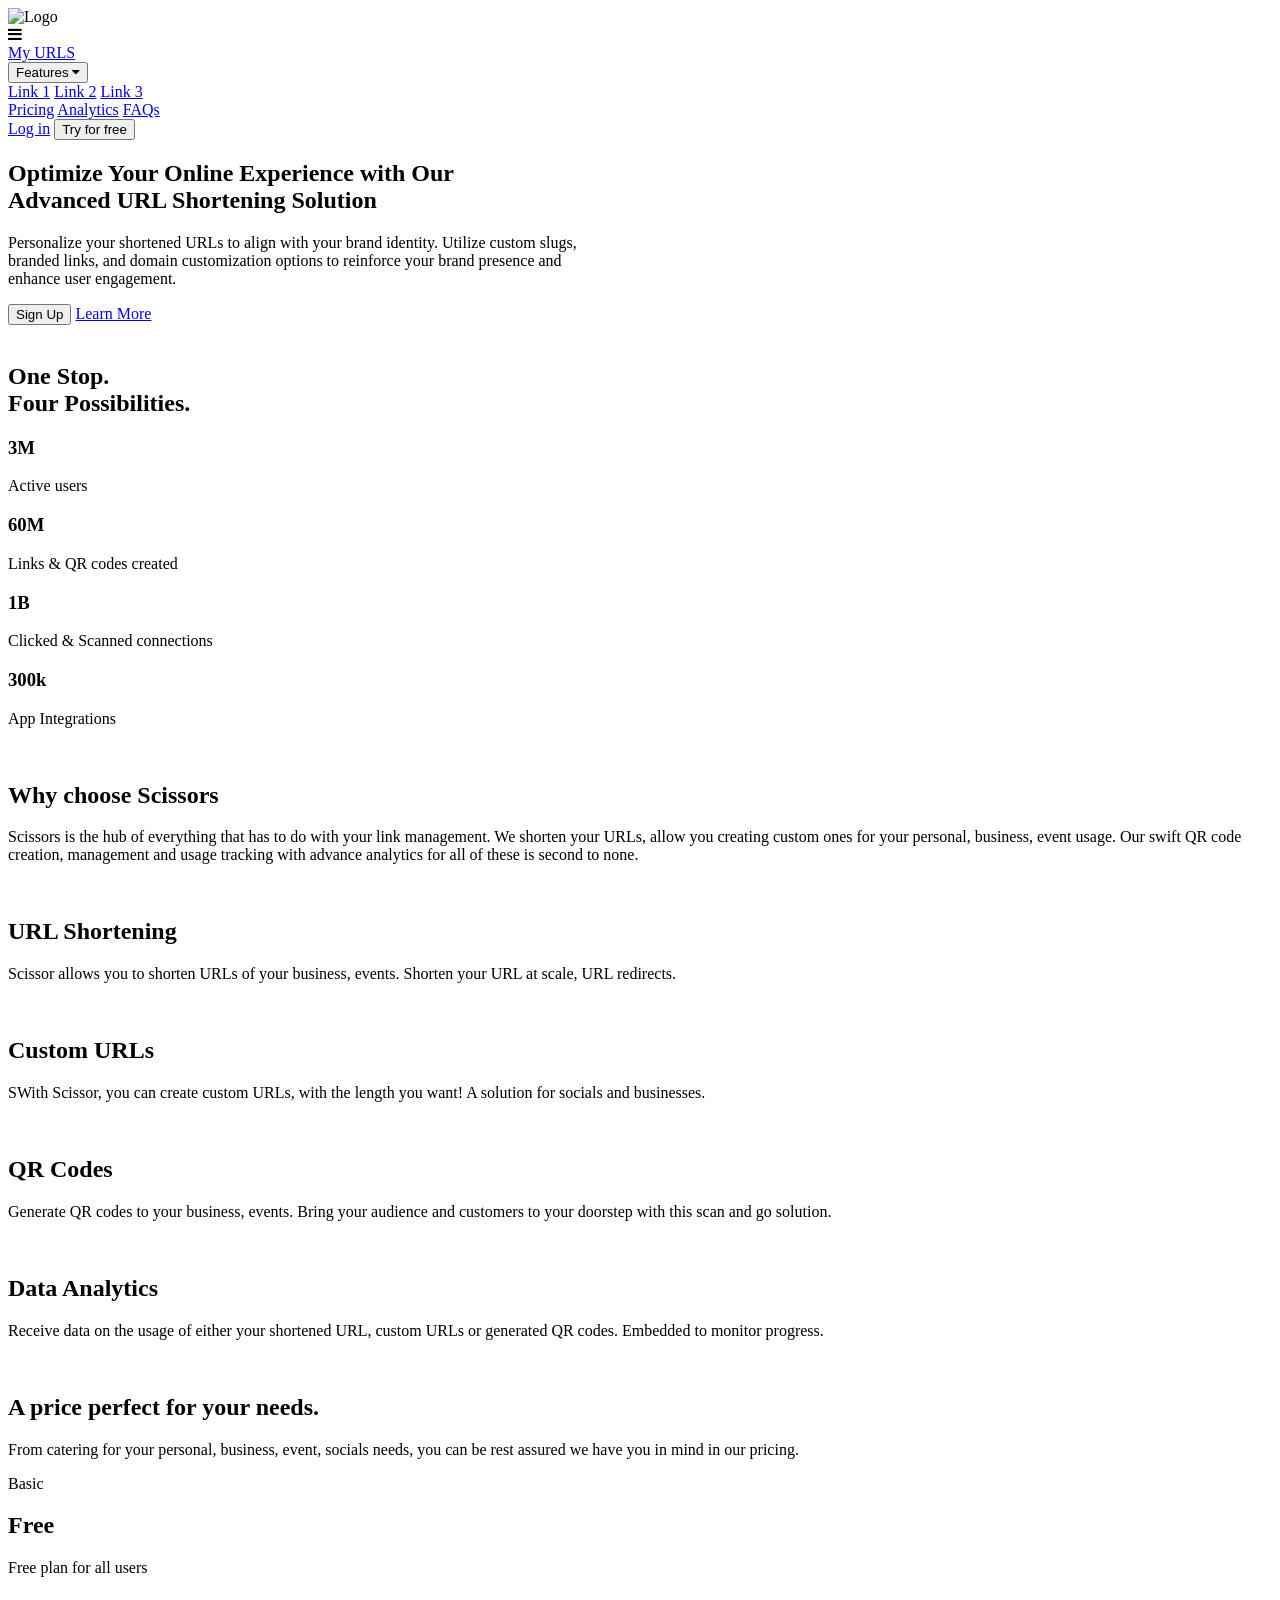
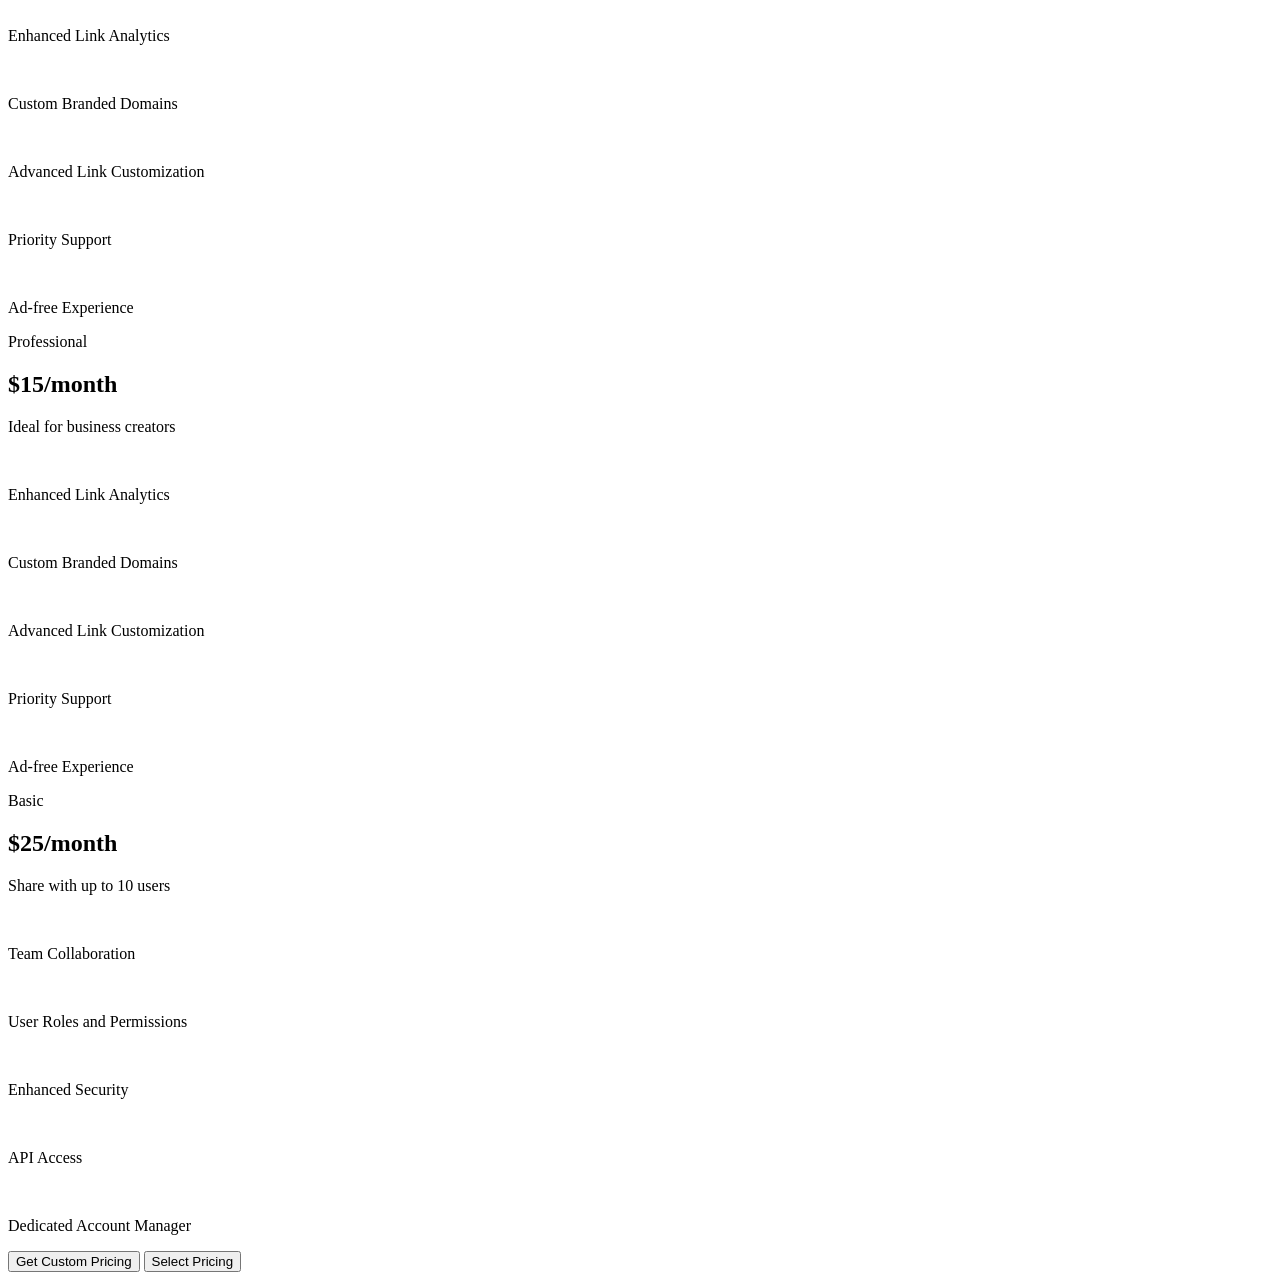
==== firstSemesterAssignment.html @ 9d5bdfa1 "First Semester Assignment" ====
<!DOCTYPE html>
<html lang="en">
  <head>
    <meta charset="UTF-8" />
    <meta name="viewport" content="width=device-width, initial-scale=1.0" />
    <title>SCISSOR</title>
    <link rel="stylesheet" href="assets/Styles/firstSemesterAssignment.css" />
    <link
      href="//db.onlinewebfonts.com/c/040a78b437acd0433612f92e61d04a1b?family=Gilroy-Medium"
      rel="stylesheet"
      type="text/css"
    />
    <link
      rel="stylesheet"
      href="https://cdnjs.cloudflare.com/ajax/libs/font-awesome/4.7.0/css/font-awesome.min.css"
    />
  </head>
  <body>
    <header>
      <div class="navbar">
        <div id="logo">
          <img src="assets/images/logo.png" alt="Logo" />
        </div>
        <div class="Navbar__Link-toggle">
          <i class="fa fa-bars"></i>
        </div>
        <div class="mainLinks">
          <a id="active" href="#myUrls">My URLS</a>
          <div class="dropdown">
            <button class="dropbtn">
              Features
              <i class="fa fa-caret-down"></i>
            </button>
            <div class="dropdown-content">
              <a href="#">Link 1</a>
              <a href="#">Link 2</a>
              <a href="#">Link 3</a>
            </div>
          </div>
          <a href="#pricing">Pricing</a>
          <a href="#analytics">Analytics</a>
          <a href="#faqs">FAQs</a>
        </div>
        <div class="sideLinks">
          <a id="active" href="#login">Log in</a>
          <button id="navButton" type="button">Try for free</button>
        </div>
      </div>
      <script>
        function classToggle() {
          const navs = document.querySelectorAll(
            ".mainLinks, .dropdown, .sideLinks"
          );
          navs.forEach((nav) => nav.classList.toggle("navbar__ToggleShow"));
        }
        document
          .querySelector(".Navbar__Link-toggle")
          .addEventListener("click", classToggle);
      </script>
    </header>
    <section>
      <div class="firstBox">
        <h2>
          Optimize Your Online Experience with Our <br />
          Advanced
          <span
            >URL <img src="assets/images/Vector 3.png" alt="" />Shortening</span
          >
          Solution
        </h2> 
        <p>
          Personalize your shortened URLs to align with your brand identity.
          Utilize custom slugs, <br />branded links, and domain customization
          options to reinforce your brand presence and <br />enhance user
          engagement.
        </p>
        <div class="firstLinks">
          <button type="button">Sign Up</button>
          <a href="#LearnMore">Learn More</a>
        </div>
      </div>
    </section>
    <section class="img1">
      <img id="imgSpec1" src="assets/images/Group 2.png" alt="" />
      <img id="imgSpec2" src="assets/images/Group 3.png" alt="" />
    </section>
    <section>
      <div class="cont1">
        <div class="title">
          <h2>One Stop.<br />Four <span>Possibilities</span>.</h2>
        </div>
        <div class="facts">
          <div class="fact1">
            <h3>3M</h3>
            <p>Active users</p>
          </div>
          <div class="fact2">
            <h3>60M</h3>
            <p>Links & QR codes created</p>
          </div>
          <div class="fact3">
            <h3>1B</h3>
            <p>Clicked & Scanned connections</p>
          </div>
          <div class="fact4">
            <h3>300k</h3>
            <p>App Integrations</p>
          </div>
        </div>
      </div>
    </section>
    <section>
      <div class="cont2">
        <div class="whyScissors">
          <div class="titleWhy">
            <img src="assets/images/Line 70.png" alt="" />
            <h2>Why choose <span>Scissors</span></h2>
          </div>
          <p>
            Scissors is the hub of everything that has to do with your link
            management. We shorten your URLs, allow you creating custom ones for
            your personal, business, event usage. Our swift QR code creation,
            management and usage tracking with advance analytics for all of
            these is second to none.
          </p>
        </div>
        <div class="whyScissorsList">
          <div class="list">
            <div class="box">
              <div class="iconframe">
                <img id="iconBg" src="assets/images/Ellipse 2.svg" alt="" />
                <img id="icon" src="assets/images/link-2.svg" alt="" />
              </div>
              <div class="why">
                <h2>URL Shortening</h2>
                <p>
                  Scissor allows you to shorten URLs of your business, events.
                  Shorten your URL at scale, URL redirects.
                </p>
              </div>
            </div>
            <div class="box">
              <div class="iconframe">
                <img id="iconBg" src="assets/images/Ellipse 2.svg" alt="" />
                <img id="icon" src="assets/images/edit.svg" alt="" />
              </div>
              <div class="why">
                <h2>Custom URLs</h2>
                <p>
                  SWith Scissor, you can create custom URLs, with the length you
                  want! A solution for socials and businesses.
                </p>
              </div>
            </div>
          </div>
          <div class="list">
            <div class="box">
              <div class="iconframe">
                <img id="iconBg" src="assets/images/Ellipse 2.svg" alt="" />
                <img id="icon" src="assets/images/grid.svg" alt="" />
              </div>
              <div class="why">
                <h2>QR Codes</h2>
                <p>
                  Generate QR codes to your business, events. Bring your
                  audience and customers to your doorstep with this scan and go
                  solution.
                </p>
              </div>
            </div>
            <div class="box">
              <div class="iconframe">
                <img id="iconBg" src="assets/images/Ellipse 2.svg" alt="" />
                <img id="icon" src="assets/images/activity.svg" alt="" />
              </div>
              <div class="why">
                <h2>Data Analytics</h2>
                <p>
                  Receive data on the usage of either your shortened URL, custom
                  URLs or generated QR codes. Embedded to monitor progress.
                </p>
              </div>
            </div>
          </div>
        </div>
      </div>
    </section>
    <section>
      <div class="desktop">
        <div class="topTitle">
          <img src="assets/images/Line 70.png" alt="" />
          <div class="mainTitle">
            <h2>A <span>price perfect</span> for your needs.</h2>
            <p>
              From catering for your personal, business, event, socials needs,
              you can be rest assured we have you in mind in our pricing.
            </p>
          </div>
        </div>
        <div class="middleTile">
          <div id="firstCard" class="firstSide">
            <p>Basic</p>
            <div class="firstCont">
              <div class="whiteCont">
                <h2>Free</h2>
                <p>Free plan for all users</p>
              </div>
              <div class="bottomCont">
                <div class="freeParagraphs">
                  <img src="assets/images/check-circle copy.svg" alt="" />
                  <p>Enhanced Link Analytics</p>
                </div>
                <div class="freeParagraphs">
                  <img src="assets/images/check-circle copy.svg" alt="" />
                  <p>Custom Branded Domains</p>
                </div>
                <div class="freeParagraphs">
                  <img src="assets/images/check-circle copy.svg" alt="" />
                  <p>Advanced Link Customization</p>
                </div>
                <div class="freeParagraphs">
                  <img src="assets/images/check-circle copy.svg" alt="" />
                  <p>Priority Support</p>
                </div>
                <div class="freeParagraphs">
                  <img src="assets/images/check-circle copy.svg" alt="" />
                  <p>Ad-free Experience</p>
                </div>
              </div>
            </div>
          </div>
          <div class="midTile">
            <p>Professional</p>
            <div class="midCont">
              <div class="topCont">
                <h2>$15/month</h2>
                <p>Ideal for business creators</p>
              </div>
              <div class="bottomCont">
                <div class="paragraphs">
                  <img src="assets/images/check-circle.svg" alt="" />
                  <p>Enhanced Link Analytics</p>
                </div>
                <div class="paragraphs">
                  <img src="assets/images/check-circle.svg" alt="" />
                  <p>Custom Branded Domains</p>
                </div>
                <div class="paragraphs">
                  <img src="assets/images/check-circle.svg" alt="" />
                  <p>Advanced Link Customization</p>
                </div>
                <div class="paragraphs">
                  <img src="assets/images/check-circle.svg" alt="" />
                  <p>Priority Support</p>
                </div>
                <div class="paragraphs">
                  <img src="assets/images/check-circle.svg" alt="" />
                  <p>Ad-free Experience</p>
                </div>
              </div>
            </div>
          </div>
          <div id="secondCard" class="firstSide">
            <p>Basic</p>
            <div class="firstCont">
              <div class="whiteCont">
                <h2>$25/month</h2>
                <p>Share with up to 10 users</p>
              </div>
              <div class="bottomCont">
                <div class="freeParagraphs">
                  <img src="assets/images/check-circle copy.svg" alt="">
                  <p>Team Collaboration</p>
                </div>
                <div class="freeParagraphs">
                  <img src="assets/images/check-circle copy.svg" alt="">
                  <p>User Roles and Permissions</p>
                </div>
                <div class="freeParagraphs">
                  <img src="assets/images/check-circle copy.svg" alt="">
                  <p>Enhanced Security</p>
                </div>
                <div class="freeParagraphs">
                  <img src="assets/images/check-circle copy.svg" alt="">
                  <p>API Access</p>
                </div>
                <div class="freeParagraphs">
                  <img src="assets/images/check-circle copy.svg" alt="">
                  <p>Dedicated Account Manager</p>
                </div>
              </div>
            </div>
          </div>
        </div>
        <div class="downButtons">
          <button id="whiteButton" type="button">Get Custom Pricing</button>
          <button id="blueButton" type="button">Select Pricing</button>
        </div>
      </div>
    </section>
  </body>
</html>
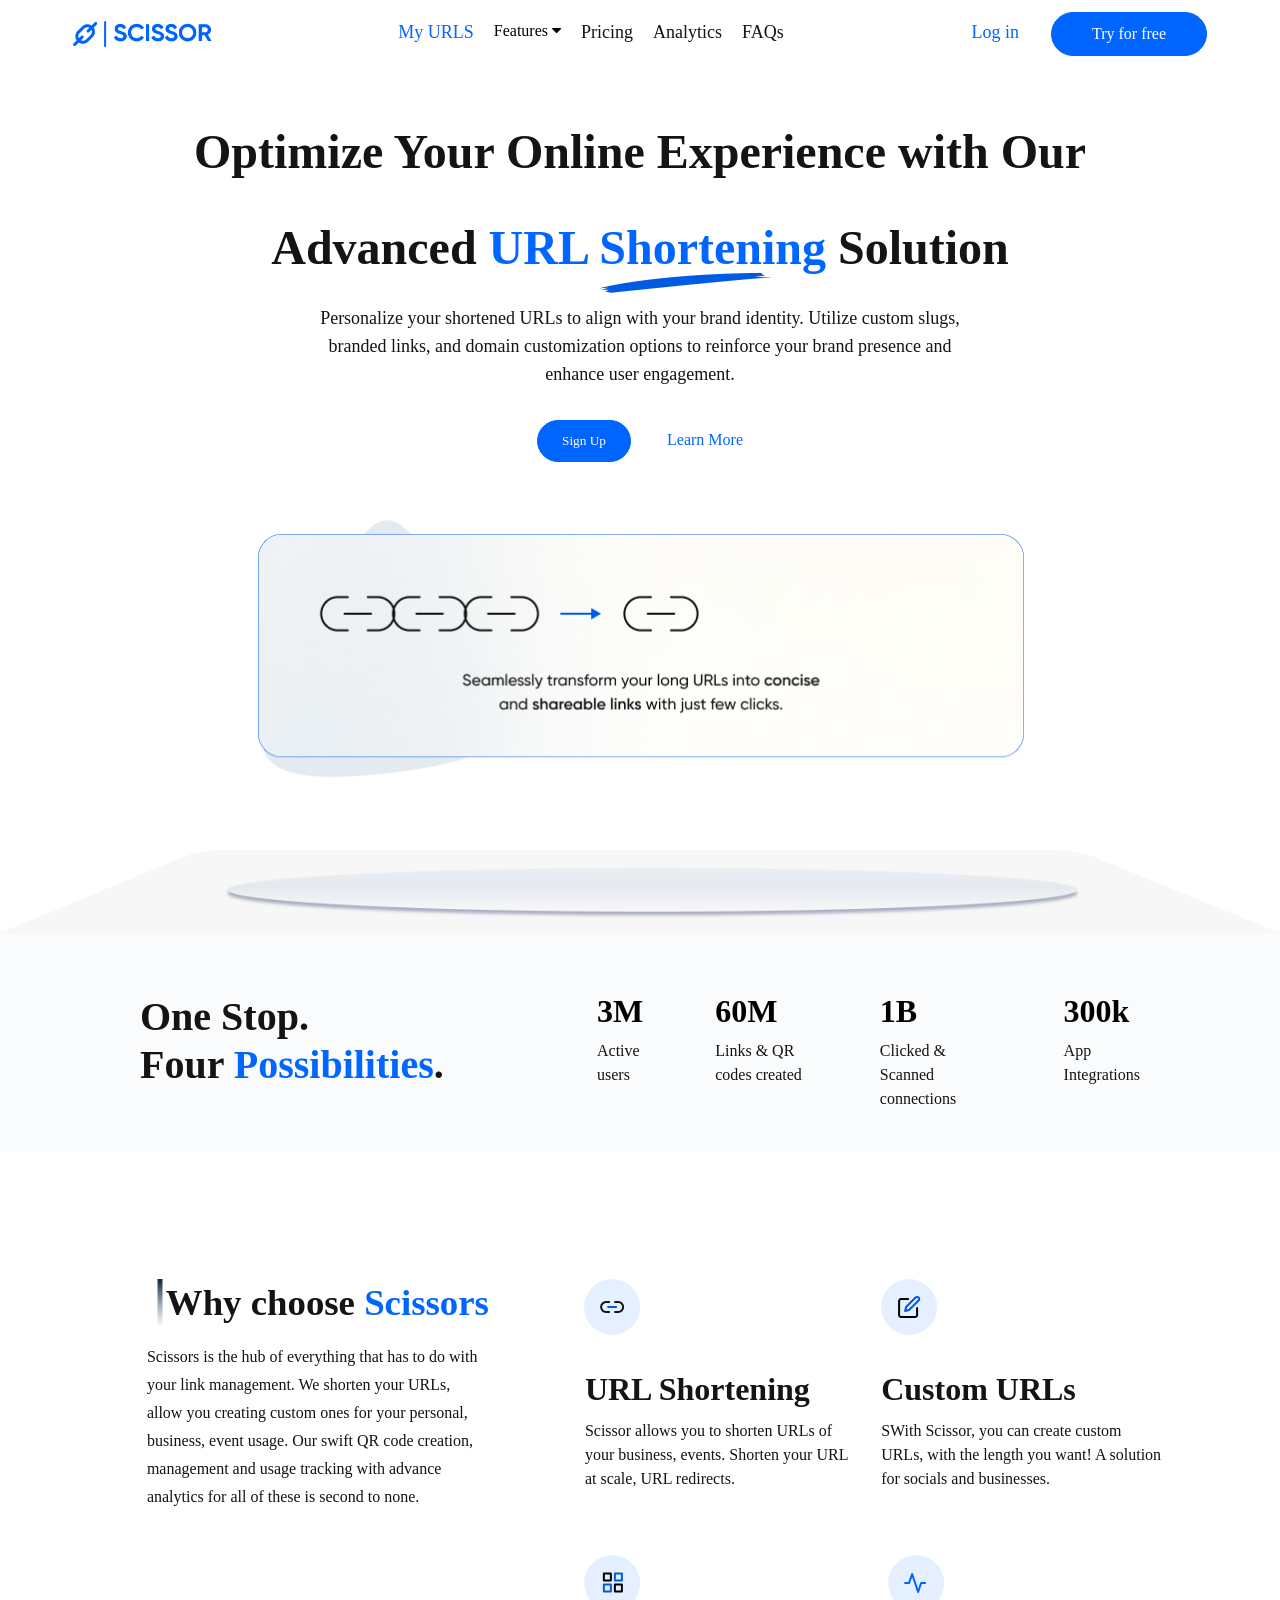
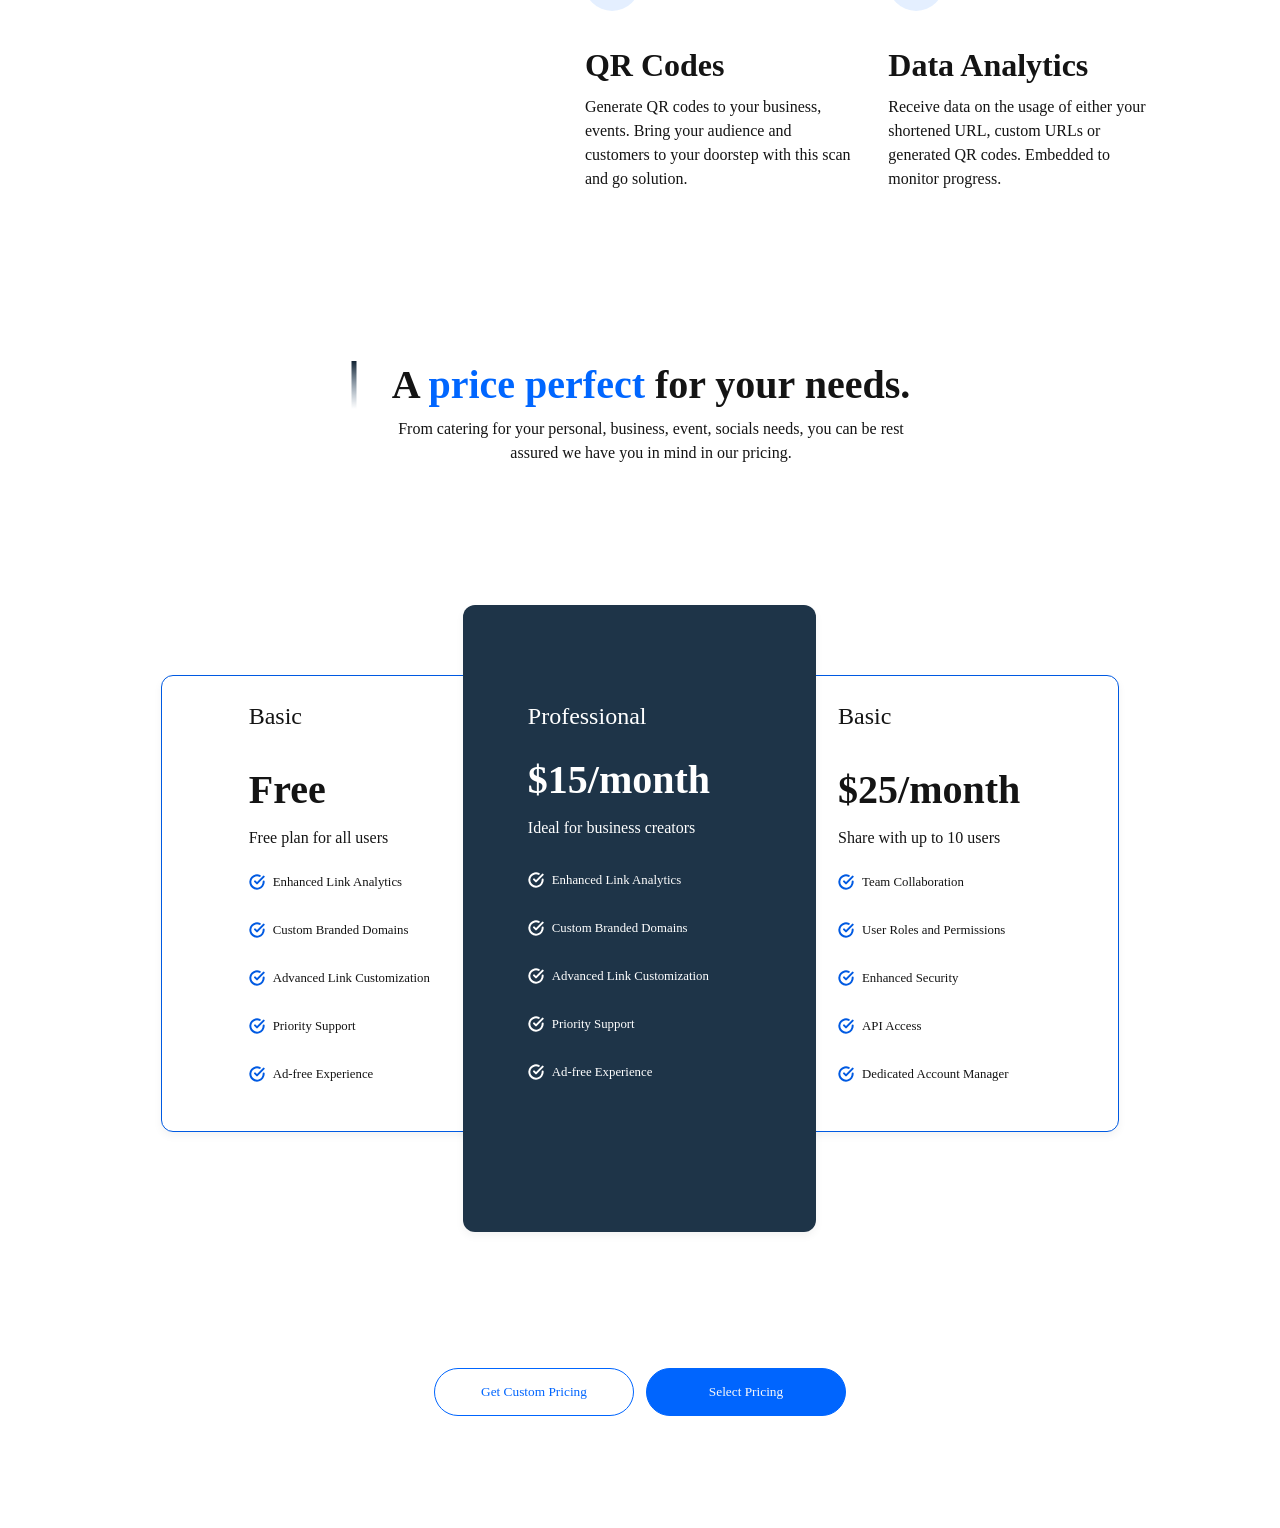
==== commit eec66544: "Edited directories" ====
--- a/firstSemesterAssignment.html
+++ b/firstSemesterAssignment.html
@@ -4,7 +4,7 @@
     <meta charset="UTF-8" />
     <meta name="viewport" content="width=device-width, initial-scale=1.0" />
     <title>SCISSOR</title>
-    <link rel="stylesheet" href="assets/Styles/firstSemesterAssignment.css" />
+    <link rel="stylesheet" href="firstSemesterAssignment.css" />
     <link
       href="//db.onlinewebfonts.com/c/040a78b437acd0433612f92e61d04a1b?family=Gilroy-Medium"
       rel="stylesheet"
@@ -19,7 +19,7 @@
     <header>
       <div class="navbar">
         <div id="logo">
-          <img src="assets/images/logo.png" alt="Logo" />
+          <img src="logo.png" alt="Logo" />
         </div>
         <div class="Navbar__Link-toggle">
           <i class="fa fa-bars"></i>
@@ -64,10 +64,10 @@
           Optimize Your Online Experience with Our <br />
           Advanced
           <span
-            >URL <img src="assets/images/Vector 3.png" alt="" />Shortening</span
+            >URL <img src="Vector 3.png" alt="" />Shortening</span
           >
           Solution
-        </h2> 
+        </h2>
         <p>
           Personalize your shortened URLs to align with your brand identity.
           Utilize custom slugs, <br />branded links, and domain customization
@@ -81,8 +81,8 @@
       </div>
     </section>
     <section class="img1">
-      <img id="imgSpec1" src="assets/images/Group 2.png" alt="" />
-      <img id="imgSpec2" src="assets/images/Group 3.png" alt="" />
+      <img id="imgSpec1" src="Group 2.png" alt="" />
+      <img id="imgSpec2" src="Group 3.png" alt="" />
     </section>
     <section>
       <div class="cont1">
@@ -113,7 +113,7 @@
       <div class="cont2">
         <div class="whyScissors">
           <div class="titleWhy">
-            <img src="assets/images/Line 70.png" alt="" />
+            <img src="Line 70.png" alt="" />
             <h2>Why choose <span>Scissors</span></h2>
           </div>
           <p>
@@ -128,8 +128,8 @@
           <div class="list">
             <div class="box">
               <div class="iconframe">
-                <img id="iconBg" src="assets/images/Ellipse 2.svg" alt="" />
-                <img id="icon" src="assets/images/link-2.svg" alt="" />
+                <img id="iconBg" src="Ellipse 2.svg" alt="" />
+                <img id="icon" src="link-2.svg" alt="" />
               </div>
               <div class="why">
                 <h2>URL Shortening</h2>
@@ -141,8 +141,8 @@
             </div>
             <div class="box">
               <div class="iconframe">
-                <img id="iconBg" src="assets/images/Ellipse 2.svg" alt="" />
-                <img id="icon" src="assets/images/edit.svg" alt="" />
+                <img id="iconBg" src="Ellipse 2.svg" alt="" />
+                <img id="icon" src="edit.svg" alt="" />
               </div>
               <div class="why">
                 <h2>Custom URLs</h2>
@@ -156,8 +156,8 @@
           <div class="list">
             <div class="box">
               <div class="iconframe">
-                <img id="iconBg" src="assets/images/Ellipse 2.svg" alt="" />
-                <img id="icon" src="assets/images/grid.svg" alt="" />
+                <img id="iconBg" src="Ellipse 2.svg" alt="" />
+                <img id="icon" src="grid.svg" alt="" />
               </div>
               <div class="why">
                 <h2>QR Codes</h2>
@@ -170,8 +170,8 @@
             </div>
             <div class="box">
               <div class="iconframe">
-                <img id="iconBg" src="assets/images/Ellipse 2.svg" alt="" />
-                <img id="icon" src="assets/images/activity.svg" alt="" />
+                <img id="iconBg" src="Ellipse 2.svg" alt="" />
+                <img id="icon" src="activity.svg" alt="" />
               </div>
               <div class="why">
                 <h2>Data Analytics</h2>
@@ -188,7 +188,7 @@
     <section>
       <div class="desktop">
         <div class="topTitle">
-          <img src="assets/images/Line 70.png" alt="" />
+          <img src="Line 70.png" alt="" />
           <div class="mainTitle">
             <h2>A <span>price perfect</span> for your needs.</h2>
             <p>
@@ -207,23 +207,23 @@
               </div>
               <div class="bottomCont">
                 <div class="freeParagraphs">
-                  <img src="assets/images/check-circle copy.svg" alt="" />
+                  <img src="check-circle copy.svg" alt="" />
                   <p>Enhanced Link Analytics</p>
                 </div>
                 <div class="freeParagraphs">
-                  <img src="assets/images/check-circle copy.svg" alt="" />
+                  <img src="check-circle copy.svg" alt="" />
                   <p>Custom Branded Domains</p>
                 </div>
                 <div class="freeParagraphs">
-                  <img src="assets/images/check-circle copy.svg" alt="" />
+                  <img src="check-circle copy.svg" alt="" />
                   <p>Advanced Link Customization</p>
                 </div>
                 <div class="freeParagraphs">
-                  <img src="assets/images/check-circle copy.svg" alt="" />
+                  <img src="check-circle copy.svg" alt="" />
                   <p>Priority Support</p>
                 </div>
                 <div class="freeParagraphs">
-                  <img src="assets/images/check-circle copy.svg" alt="" />
+                  <img src="check-circle copy.svg" alt="" />
                   <p>Ad-free Experience</p>
                 </div>
               </div>
@@ -238,23 +238,23 @@
               </div>
               <div class="bottomCont">
                 <div class="paragraphs">
-                  <img src="assets/images/check-circle.svg" alt="" />
+                  <img src="check-circle.svg" alt="" />
                   <p>Enhanced Link Analytics</p>
                 </div>
                 <div class="paragraphs">
-                  <img src="assets/images/check-circle.svg" alt="" />
+                  <img src="check-circle.svg" alt="" />
                   <p>Custom Branded Domains</p>
                 </div>
                 <div class="paragraphs">
-                  <img src="assets/images/check-circle.svg" alt="" />
+                  <img src="check-circle.svg" alt="" />
                   <p>Advanced Link Customization</p>
                 </div>
                 <div class="paragraphs">
-                  <img src="assets/images/check-circle.svg" alt="" />
+                  <img src="check-circle.svg" alt="" />
                   <p>Priority Support</p>
                 </div>
                 <div class="paragraphs">
-                  <img src="assets/images/check-circle.svg" alt="" />
+                  <img src="check-circle.svg" alt="" />
                   <p>Ad-free Experience</p>
                 </div>
               </div>
@@ -269,23 +269,23 @@
               </div>
               <div class="bottomCont">
                 <div class="freeParagraphs">
-                  <img src="assets/images/check-circle copy.svg" alt="">
+                  <img src="check-circle copy.svg" alt="" />
                   <p>Team Collaboration</p>
                 </div>
                 <div class="freeParagraphs">
-                  <img src="assets/images/check-circle copy.svg" alt="">
+                  <img src="check-circle copy.svg" alt="" />
                   <p>User Roles and Permissions</p>
                 </div>
                 <div class="freeParagraphs">
-                  <img src="assets/images/check-circle copy.svg" alt="">
+                  <img src="check-circle copy.svg" alt="" />
                   <p>Enhanced Security</p>
                 </div>
                 <div class="freeParagraphs">
-                  <img src="assets/images/check-circle copy.svg" alt="">
+                  <img src="check-circle copy.svg" alt="" />
                   <p>API Access</p>
                 </div>
                 <div class="freeParagraphs">
-                  <img src="assets/images/check-circle copy.svg" alt="">
+                  <img src="check-circle copy.svg" alt="" />
                   <p>Dedicated Account Manager</p>
                 </div>
               </div>
--- a/firstSemesterAssignment.css
+++ b/firstSemesterAssignment.css
@@ -0,0 +1,662 @@
+* {
+    margin: 0;
+    padding: 0;
+    font-family: 'Gilroy-Medium';
+    box-sizing: border-box;
+}
+
+body {
+    width: 100%;
+    height: 100vh;
+}
+
+span {
+    color: hsla(216, 100%, 50%, 1);
+}
+/* navbar */
+.navbar {
+    max-width: 1150px;
+    margin: 0 auto;
+    padding-top: 12px;
+    display: flex;
+    justify-content: center;
+}
+
+.Navbar__Link-toggle {
+    display: none;
+}
+
+#logo {
+    display: flex;
+    align-items: flex-start;
+    padding-top: 2px;
+}
+
+#logo img {
+    max-width: 10rem;
+    max-height: 2.5rem;
+}
+
+.mainLinks {
+    display: flex;
+}
+
+.mainLinks a {
+    padding: 10px 10px;
+}
+
+.sideLinks {
+    display: flex;
+}
+
+.sideLinks a {
+    padding: 10px 24px 10px 10px;
+}
+
+#active {
+    color:hsla(216, 100%, 50%, 1);
+}
+
+#active:hover {
+    color:hsla(0, 0%, 8%, 1);
+}
+
+.navbar a {
+    float: left;
+    font-size: 18px;
+    color:hsla(0, 0%, 8%, 1);
+    text-decoration: none;
+}
+
+.dropdown {
+    float: left;
+    overflow: hidden;
+}
+
+.dropdown .dropbtn {
+    font-size: 16px; 
+    border: none;
+    outline: none;
+    padding: 10px 10px;
+    background-color: inherit;
+    font-family: inherit;
+    margin: 0;
+}
+
+.navbar a:hover, .dropdown:hover .dropbtn {
+    color: hsla(216, 100%, 50%, 1);
+}
+
+.dropdown-content {
+    display: none;
+    position: absolute;
+    background-color: #f9f9f9;
+    min-width: 160px;
+    box-shadow: 0px 8px 16px 0px rgba(0,0,0,0.2);
+    z-index: 3;
+}
+
+.dropdown-content a {
+    float: none;
+    color: black;
+    padding: 12px 16px;
+    text-decoration: none;
+    display: block;
+    text-align: left;
+}
+
+.dropdown-content a:hover {
+    color: hsla(216, 100%, 50%, 1);
+}
+
+.dropdown:hover .dropdown-content {
+    display: block;
+}
+
+#navButton {
+    margin: 0 0.5rem 0 0.5rem;
+    border-radius: 100px;
+    border: 1px solid var(--primary-300-base, #0065FE);
+    float: left;
+    font-size: 16px;
+    color: hsla(0, 0%, 100%, 1);
+    background-color: hsla(216, 100%, 50%, 1);
+    text-align: center;
+    padding: 12px 40px;
+    text-decoration: none;
+}
+
+#navButton:hover {
+    color: hsla(216, 100%, 50%, 1);
+    background-color: hsla(0, 0%, 100%, 1);
+    border: 1px solid var(--primary-300-base, #0065FE);
+}
+
+@media only screen and (max-width: 820px) {
+    .navbar, .mainLinks, .sideLinks {
+      flex-direction: column;
+    }
+    .mainLinks, .dropdown, .sideLinks{
+        display: none;
+    }
+    .Navbar__Link-toggle {
+        color: hsla(216, 100%, 50%, 1);
+        align-self: flex-end;
+        display: initial;
+        position: absolute fixed;
+        cursor: pointer;
+        margin-top: -33px;
+        padding-right: 0.5rem;
+    }
+    .navbar__ToggleShow {
+        display: flex;
+    }
+}
+
+@media only screen and (min-width: 820px) {
+    .mainLinks {
+        margin-inline-start: auto;
+    }
+    .sideLinks {
+        margin-left: auto;
+    }
+}
+
+/* first section */
+.firstBox {
+    max-width: 1400px;
+    margin: 0 auto;
+    padding: 3rem 4rem;
+    text-align: center;
+}
+
+.firstBox h2 {
+    position: relative;
+    z-index: 2;
+    color: #141414;
+    font-size: 3rem;
+    font-weight: bold;
+    line-height: 6rem;
+    padding-bottom: 0.5rem;
+}
+
+.firstBox p {
+    color: var(--text-color-main-text, #141414);
+    font-size: 1.125rem;
+    line-height: 1.75rem;
+    padding-bottom: 2rem;
+}
+
+.firstBox img {
+    position: absolute;
+    padding-top: 4.5rem;
+    z-index: 1;
+}
+
+@media only screen and (max-width: 540px) {
+    .firstBox img {
+        display: flex;
+    }
+}
+
+.firstLinks button {
+    padding: 0.75rem 1.5rem;
+    border-radius: 100px;
+    color: white;
+    border: 1px solid var(--primary-300-base, #0065FE);
+    background: var(--primary-300-base, #0065FE);
+    margin-right: 2rem;
+}
+
+.firstLinks button:hover {
+    color: hsla(216, 100%, 50%, 1);
+    background-color: hsla(0, 0%, 100%, 1);
+    border: 1px solid var(--primary-300-base, #0065FE);
+}
+
+.firstLinks a {
+    color: var(--primary-300-base, #0065FE);
+    font-size: 1rem;
+    text-decoration: none;
+}
+
+.firstLinks a:hover {
+    color: black;
+}
+
+.img1 {
+    text-align: center;
+}
+
+#imgSpec1 {
+    width: 60%;
+}
+
+#imgSpec2 {
+    width: 100%;
+    margin-bottom: -5.3px;
+}
+
+/* second section */
+.cont1 {
+    display: flex;
+    padding: 3.75rem 8.75rem;
+    justify-content: center;
+    align-items: center;
+    gap: 7.5rem;
+    margin: 0 auto;
+    background: #F9FBFD;
+}
+
+.title {
+    display: flex;
+    align-items: flex-start;
+    height: 6rem;
+}
+
+.title h2 {
+    width: 21.0625rem;
+    color: #141414;
+    font-size: 2.5rem;
+    line-height: 3rem;
+}
+
+.facts {
+    display: flex;
+    align-items: flex-start;
+    gap: 4.5rem;
+    height: 6.25rem;
+}
+
+.facts h3{
+    padding-bottom: 0.25rem;
+    font-size: 2rem;
+    line-height: 2.5rem;
+}
+
+.facts p {
+    color: var(--text-color-main-text, #141414);
+    font-size: 1rem;
+    line-height: 1.5rem;
+}
+
+.fact1, .fact2, .fact3, .fact4 {
+    display: flex;
+    flex-direction: column;
+    align-items: flex-start;
+    gap: 0.25rem;
+}
+
+@media only screen and (max-width: 912px) {
+    .cont1 {
+        gap: 5rem;
+    }
+    .cont1, .title, .facts{
+        display: flex;
+        flex-direction: column;
+        align-items: center;
+    }
+    .title h2, .facts p {
+        text-align: center;
+    }
+    .fact1, .fact2, .fact3, .fact4 {
+        display: flex;
+        align-items: center;
+        gap: 0.25rem;
+    }
+    .facts {
+        height: auto;
+    }
+}
+
+/* third section */
+.cont2 {
+    padding: 8rem 7.43rem;
+    display: flex;
+    align-items: flex-start;
+    margin: 0 auto;
+    gap: 6rem;
+}
+
+.whyScissors {
+    display: flex;
+    flex-direction: column;
+    align-items: flex-end;
+    gap: 1rem;
+}
+
+@media only screen and (max-width: 912px) {
+    .whyScissors {
+        text-align: center;
+    }
+}
+.titleWhy {
+    display: flex;
+    align-items: center;
+    gap: 0.2rem;
+}
+
+.titleWhy h2 {
+    color: #141414;
+    font-size: 2.3rem;
+    line-height: 2rem;
+}
+
+.whyScissors p {
+    padding-left: 1.75rem;
+    width: 23.125rem;
+    height: 12rem;
+    color: var(--text-color-main-text, #141414);
+    font-size: 1rem;
+    line-height: 1.75rem;
+    margin-right: 0;
+}
+
+.whyScissorsList {
+    display: flex;
+    flex-direction: column;
+    align-items: flex-start;
+    gap: 4rem;
+}
+
+.list {
+    display: flex;
+    align-items: flex-start;
+    gap: 1.75rem;
+}
+
+.box {
+    display: flex;
+    flex-direction: column;
+    align-items: flex-start;
+    gap: 2.5rem;
+}
+
+.iconframe {
+    width: 3.5rem;
+    height: 3.5rem;
+    display: flex;
+    justify-content: center;
+}
+
+#iconBg {
+    position: absolute;
+    z-index: 1;
+}
+
+#icon {
+    position: relative;
+    z-index: 2;
+}
+
+.why {
+    display: flex;
+    flex-direction: column;
+    align-items: flex-start;
+    gap: 1rem;
+}
+
+.whyScissorsList h2 {
+    color: var(--text-color-main-text, #141414);
+    font-size: 2rem;
+    line-height: 1.75rem;
+}
+
+.whyScissorsList p {
+    color: var(--text-color-main-text, #141414);
+    font-size: 1rem;
+    line-height: 1.5rem;
+}
+
+@media only screen and (max-width: 912px) {
+    .cont2 {
+        padding: 5rem 7.43rem;
+        display: flex;
+        flex-direction: column;
+        align-items: center;
+    }
+}
+
+/* fourth section */
+
+.desktop {
+    display: flex;
+    padding: 2.625rem 8rem 7rem 8rem;
+    flex-direction: column;
+    align-items: center;
+    gap: 4.25rem;
+    background: #FFF;
+}
+
+.topTitle {
+    display: flex;
+    align-items: flex-start;
+    gap: 1rem;
+}
+
+.mainTitle {
+    display: flex;
+    flex-direction: column;
+    align-items: center;
+    gap: 0.5rem;
+}
+
+.mainTitle h2 {
+    color: #141414;
+    text-align: center;
+    font-size: 2.5rem;
+    line-height: 3rem;
+}
+
+.mainTitle p {
+    display: flex;
+    width: 34.75rem;
+    height: 3.25rem;
+    flex-direction: column;
+    color: var(--text-color-main-text, #141414);
+    text-align: center;
+    font-size: 1rem;
+    line-height: 1.5rem;
+}
+
+@media only screen and (max-width: 540px) {
+    .mainTitle p {
+        width: 20rem;
+    }
+}
+
+.middleTile {
+    padding: 4.25rem 0;
+}
+
+@media only screen and (max-width: 1024px) {
+    .middleTile {
+        display: flex;
+        flex-direction: column;
+        align-items: center;
+        gap: 1rem;
+    }
+}
+
+.firstSide {
+    display: inline-flex;
+    padding: 1.5rem 6.125rem 2.8125rem 5.4375rem;
+    flex-direction: column;
+    align-items: flex-start;
+    gap: 2.125rem;
+    border-radius: 12px;
+    border: 0.4px solid var(--primary-400, #005AE2);
+    background: var(--neutral-white, #FFF);
+/* Drop shadow */
+    box-shadow: 0px 4px 8px 0px rgba(0, 0, 0, 0.05);
+}
+
+
+@media only screen and (min-width: 1280px) {
+    #firstCard, .midTile {
+        margin-right: -70px;
+    }
+}
+
+.firstSide p {
+    color: var(--text-color-main-text, #141414);
+    text-align: center;
+    font-size: 1.5rem;
+    line-height: 2rem;
+}
+
+.firstCont {
+    display: flex;
+    flex-direction: column;
+    align-items: flex-start;
+    gap: 1rem;
+}
+
+.whiteCont {
+    display: flex;
+    flex-direction: column;
+    align-items: flex-start;
+    gap: 0.5rem;
+}
+
+.whiteCont h2 {
+    color: var(--text-color-main-text, #141414);
+    text-align: center;
+    font-size: 2.5rem;
+    line-height: 3rem;
+}
+
+.whiteCont p {
+    color: var(--text-color-main-text, #141414);
+    text-align: center;
+    font-size: 1rem;
+    line-height: 2rem;
+}
+
+.midTile {
+    display: inline-flex;
+    padding: 5.9375rem 6.625rem 9.25rem 4.0625rem;
+    flex-direction: column;
+    align-items: flex-start;
+    gap: 1.5rem;
+    border-radius: 12px;
+    background: var(--linear-gradient, linear-gradient(180deg, #1E3448 99.99%, rgba(30, 52, 72, 0.00) 100%));
+/* Drop shadow */
+    box-shadow: 0px 4px 8px 0px rgba(0, 0, 0, 0.05);
+    position: relative;
+    z-index: 2;
+}
+
+.midTile p {
+    color: var(--neutral-white, #FFF);
+    text-align: center;
+    font-size: 1.5rem;
+    line-height: 2rem;
+}
+
+.midCont {
+    display: flex;
+    flex-direction: column;
+    align-items: flex-start;
+    gap: 1.5rem;
+}
+
+.topCont {
+    display: flex;
+    flex-direction: column;
+    align-items: flex-start;
+    gap: 0.5rem;
+}
+
+.topCont h2 {
+    color: var(--neutral-white, #FFF);
+    text-align: center;
+    font-size: 2.5rem;
+    line-height: 3rem;
+}
+
+.topCont p {
+    color: var(--neutral-white, #FFF);
+    text-align: center;
+    font-size: 1rem;
+    line-height: 2rem;
+}
+
+.bottomCont {
+    display: flex;
+    flex-direction: column;
+    align-items: flex-start;
+    gap: 1.5rem;
+}
+
+.paragraphs, .freeParagraphs {
+    display: flex;
+    justify-content: center;
+    align-items: center;
+    gap: 0.5rem;
+}
+
+/* .paragraphs img {
+    width: 1rem;
+    height: 1rem;
+} */
+
+.paragraphs p {
+    color: var(--neutral-white, #FFF);
+    text-align: center;
+    font-size: 0.8rem;
+    line-height: 1.5rem;
+}
+
+.freeParagraphs p {
+    color: var(--text-color-main-text, #141414);
+    text-align: center;
+    font-size: 0.8rem;
+    line-height: 1.5rem;
+}
+
+.downButtons {
+    display: flex;
+    align-items: flex-start;
+    gap: 0.75rem;
+}
+
+#whiteButton {
+    display: flex;
+    width: 12.5rem;
+    height: 3rem;
+    padding: 0.75rem 1.5rem;
+    justify-content: center;
+    align-items: center;
+    gap: 0.625rem;
+    border-radius: 100px;
+    color: #0065FE;
+    background: hsla(0, 0%, 100%, 1);
+    border: 1px solid var(--primary-300-base, #0065FE);
+}
+
+#whiteButton:hover {
+    color: #f9f9f9;
+    background: var(--primary-300-base, #0065FE);
+    border: 1px solid var(--primary-300-base, #0065FE);
+}
+
+#blueButton {
+    display: flex;
+    width: 12.5rem;
+    height: 3rem;
+    padding: 0.75rem 1.5rem;
+    justify-content: center;
+    align-items: center;
+    gap: 0.625rem;
+    border-radius: 100px;
+    color: #f9f9f9;
+    background: var(--primary-300-base, #0065FE);
+    border: 1px solid var(--primary-300-base, #0065FE);
+}
+
+#blueButton:hover {
+    color: hsla(216, 100%, 50%, 1);
+    background: hsla(0, 0%, 100%, 1);
+    border: 1px solid var(--primary-300-base, #0065FE);
+}
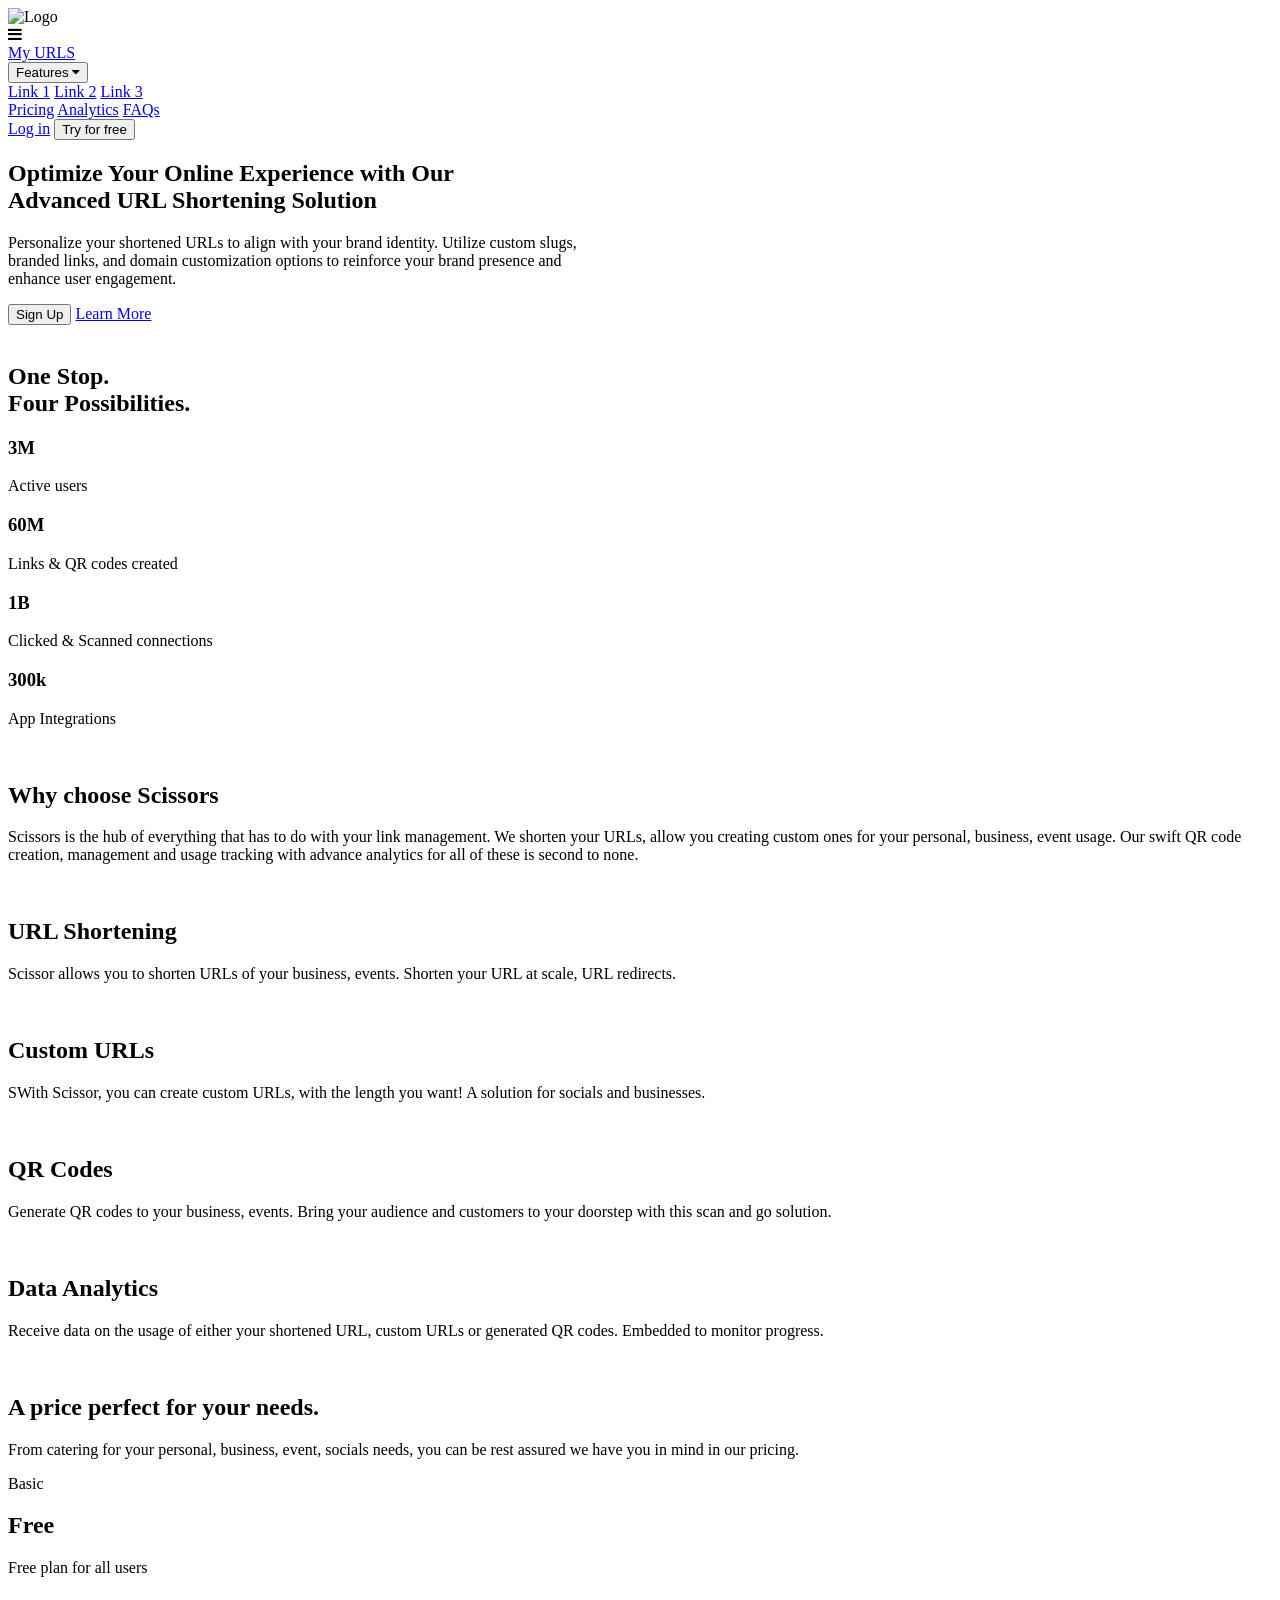
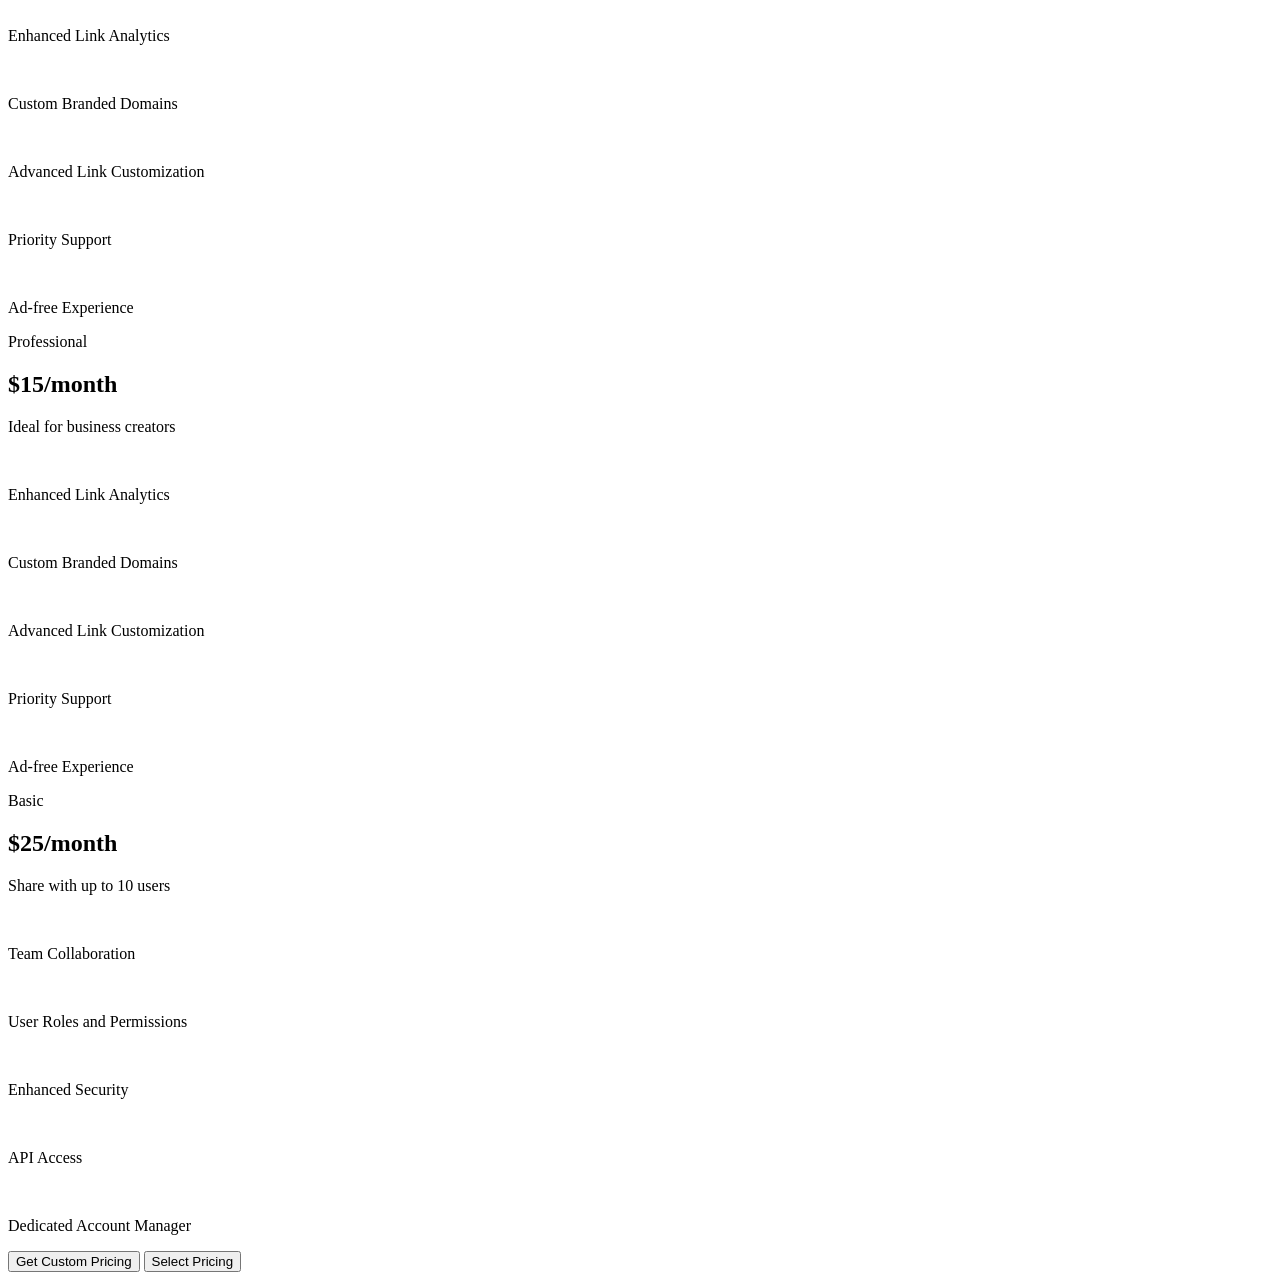
==== commit 647036be: "Edited" ====
--- a/firstSemesterAssignment.html
+++ b/firstSemesterAssignment.html
@@ -4,7 +4,7 @@
     <meta charset="UTF-8" />
     <meta name="viewport" content="width=device-width, initial-scale=1.0" />
     <title>SCISSOR</title>
-    <link rel="stylesheet" href="firstSemesterAssignment.css" />
+    <link rel="stylesheet" href="assets/Styles/firstSemesterAssignment.css" />
     <link
       href="//db.onlinewebfonts.com/c/040a78b437acd0433612f92e61d04a1b?family=Gilroy-Medium"
       rel="stylesheet"
@@ -19,7 +19,7 @@
     <header>
       <div class="navbar">
         <div id="logo">
-          <img src="logo.png" alt="Logo" />
+          <img src="assets/images/logo.png" alt="Logo" />
         </div>
         <div class="Navbar__Link-toggle">
           <i class="fa fa-bars"></i>
@@ -64,10 +64,10 @@
           Optimize Your Online Experience with Our <br />
           Advanced
           <span
-            >URL <img src="Vector 3.png" alt="" />Shortening</span
+            >URL <img src="assets/images/Vector 3.png" alt="" />Shortening</span
           >
           Solution
-        </h2>
+        </h2> 
         <p>
           Personalize your shortened URLs to align with your brand identity.
           Utilize custom slugs, <br />branded links, and domain customization
@@ -81,8 +81,8 @@
       </div>
     </section>
     <section class="img1">
-      <img id="imgSpec1" src="Group 2.png" alt="" />
-      <img id="imgSpec2" src="Group 3.png" alt="" />
+      <img id="imgSpec1" src="assets/images/Group 2.png" alt="" />
+      <img id="imgSpec2" src="assets/images/Group 3.png" alt="" />
     </section>
     <section>
       <div class="cont1">
@@ -113,7 +113,7 @@
       <div class="cont2">
         <div class="whyScissors">
           <div class="titleWhy">
-            <img src="Line 70.png" alt="" />
+            <img src="assets/images/Line 70.png" alt="" />
             <h2>Why choose <span>Scissors</span></h2>
           </div>
           <p>
@@ -128,8 +128,8 @@
           <div class="list">
             <div class="box">
               <div class="iconframe">
-                <img id="iconBg" src="Ellipse 2.svg" alt="" />
-                <img id="icon" src="link-2.svg" alt="" />
+                <img id="iconBg" src="assets/images/Ellipse 2.svg" alt="" />
+                <img id="icon" src="assets/images/link-2.svg" alt="" />
               </div>
               <div class="why">
                 <h2>URL Shortening</h2>
@@ -141,8 +141,8 @@
             </div>
             <div class="box">
               <div class="iconframe">
-                <img id="iconBg" src="Ellipse 2.svg" alt="" />
-                <img id="icon" src="edit.svg" alt="" />
+                <img id="iconBg" src="assets/images/Ellipse 2.svg" alt="" />
+                <img id="icon" src="assets/images/edit.svg" alt="" />
               </div>
               <div class="why">
                 <h2>Custom URLs</h2>
@@ -156,8 +156,8 @@
           <div class="list">
             <div class="box">
               <div class="iconframe">
-                <img id="iconBg" src="Ellipse 2.svg" alt="" />
-                <img id="icon" src="grid.svg" alt="" />
+                <img id="iconBg" src="assets/images/Ellipse 2.svg" alt="" />
+                <img id="icon" src="assets/images/grid.svg" alt="" />
               </div>
               <div class="why">
                 <h2>QR Codes</h2>
@@ -170,8 +170,8 @@
             </div>
             <div class="box">
               <div class="iconframe">
-                <img id="iconBg" src="Ellipse 2.svg" alt="" />
-                <img id="icon" src="activity.svg" alt="" />
+                <img id="iconBg" src="assets/images/Ellipse 2.svg" alt="" />
+                <img id="icon" src="assets/images/activity.svg" alt="" />
               </div>
               <div class="why">
                 <h2>Data Analytics</h2>
@@ -188,7 +188,7 @@
     <section>
       <div class="desktop">
         <div class="topTitle">
-          <img src="Line 70.png" alt="" />
+          <img src="assets/images/Line 70.png" alt="" />
           <div class="mainTitle">
             <h2>A <span>price perfect</span> for your needs.</h2>
             <p>
@@ -207,23 +207,23 @@
               </div>
               <div class="bottomCont">
                 <div class="freeParagraphs">
-                  <img src="check-circle copy.svg" alt="" />
+                  <img src="assets/images/check-circle copy.svg" alt="" />
                   <p>Enhanced Link Analytics</p>
                 </div>
                 <div class="freeParagraphs">
-                  <img src="check-circle copy.svg" alt="" />
+                  <img src="assets/images/check-circle copy.svg" alt="" />
                   <p>Custom Branded Domains</p>
                 </div>
                 <div class="freeParagraphs">
-                  <img src="check-circle copy.svg" alt="" />
+                  <img src="assets/images/check-circle copy.svg" alt="" />
                   <p>Advanced Link Customization</p>
                 </div>
                 <div class="freeParagraphs">
-                  <img src="check-circle copy.svg" alt="" />
+                  <img src="assets/images/check-circle copy.svg" alt="" />
                   <p>Priority Support</p>
                 </div>
                 <div class="freeParagraphs">
-                  <img src="check-circle copy.svg" alt="" />
+                  <img src="assets/images/check-circle copy.svg" alt="" />
                   <p>Ad-free Experience</p>
                 </div>
               </div>
@@ -238,23 +238,23 @@
               </div>
               <div class="bottomCont">
                 <div class="paragraphs">
-                  <img src="check-circle.svg" alt="" />
+                  <img src="assets/images/check-circle.svg" alt="" />
                   <p>Enhanced Link Analytics</p>
                 </div>
                 <div class="paragraphs">
-                  <img src="check-circle.svg" alt="" />
+                  <img src="assets/images/check-circle.svg" alt="" />
                   <p>Custom Branded Domains</p>
                 </div>
                 <div class="paragraphs">
-                  <img src="check-circle.svg" alt="" />
+                  <img src="assets/images/check-circle.svg" alt="" />
                   <p>Advanced Link Customization</p>
                 </div>
                 <div class="paragraphs">
-                  <img src="check-circle.svg" alt="" />
+                  <img src="assets/images/check-circle.svg" alt="" />
                   <p>Priority Support</p>
                 </div>
                 <div class="paragraphs">
-                  <img src="check-circle.svg" alt="" />
+                  <img src="assets/images/check-circle.svg" alt="" />
                   <p>Ad-free Experience</p>
                 </div>
               </div>
@@ -269,23 +269,23 @@
               </div>
               <div class="bottomCont">
                 <div class="freeParagraphs">
-                  <img src="check-circle copy.svg" alt="" />
+                  <img src="assets/images/check-circle copy.svg" alt="">
                   <p>Team Collaboration</p>
                 </div>
                 <div class="freeParagraphs">
-                  <img src="check-circle copy.svg" alt="" />
+                  <img src="assets/images/check-circle copy.svg" alt="">
                   <p>User Roles and Permissions</p>
                 </div>
                 <div class="freeParagraphs">
-                  <img src="check-circle copy.svg" alt="" />
+                  <img src="assets/images/check-circle copy.svg" alt="">
                   <p>Enhanced Security</p>
                 </div>
                 <div class="freeParagraphs">
-                  <img src="check-circle copy.svg" alt="" />
+                  <img src="assets/images/check-circle copy.svg" alt="">
                   <p>API Access</p>
                 </div>
                 <div class="freeParagraphs">
-                  <img src="check-circle copy.svg" alt="" />
+                  <img src="assets/images/check-circle copy.svg" alt="">
                   <p>Dedicated Account Manager</p>
                 </div>
               </div>
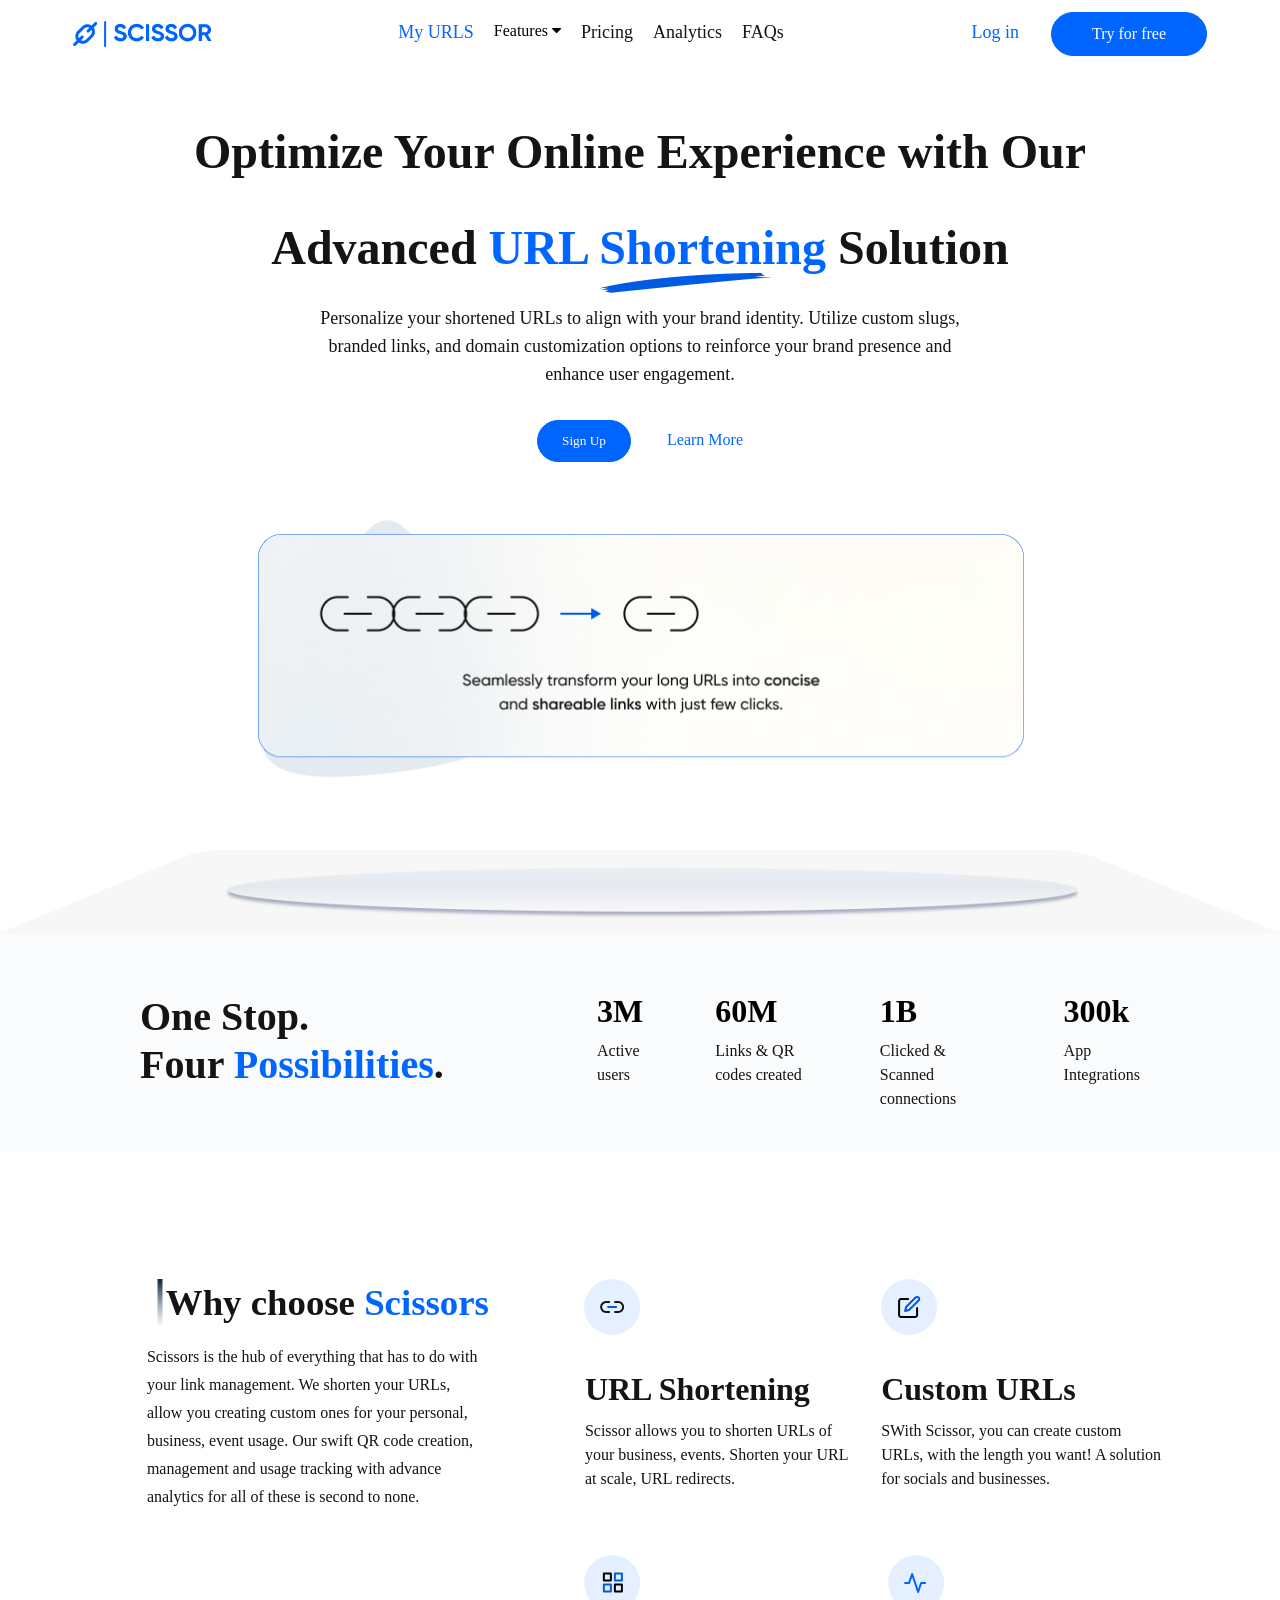
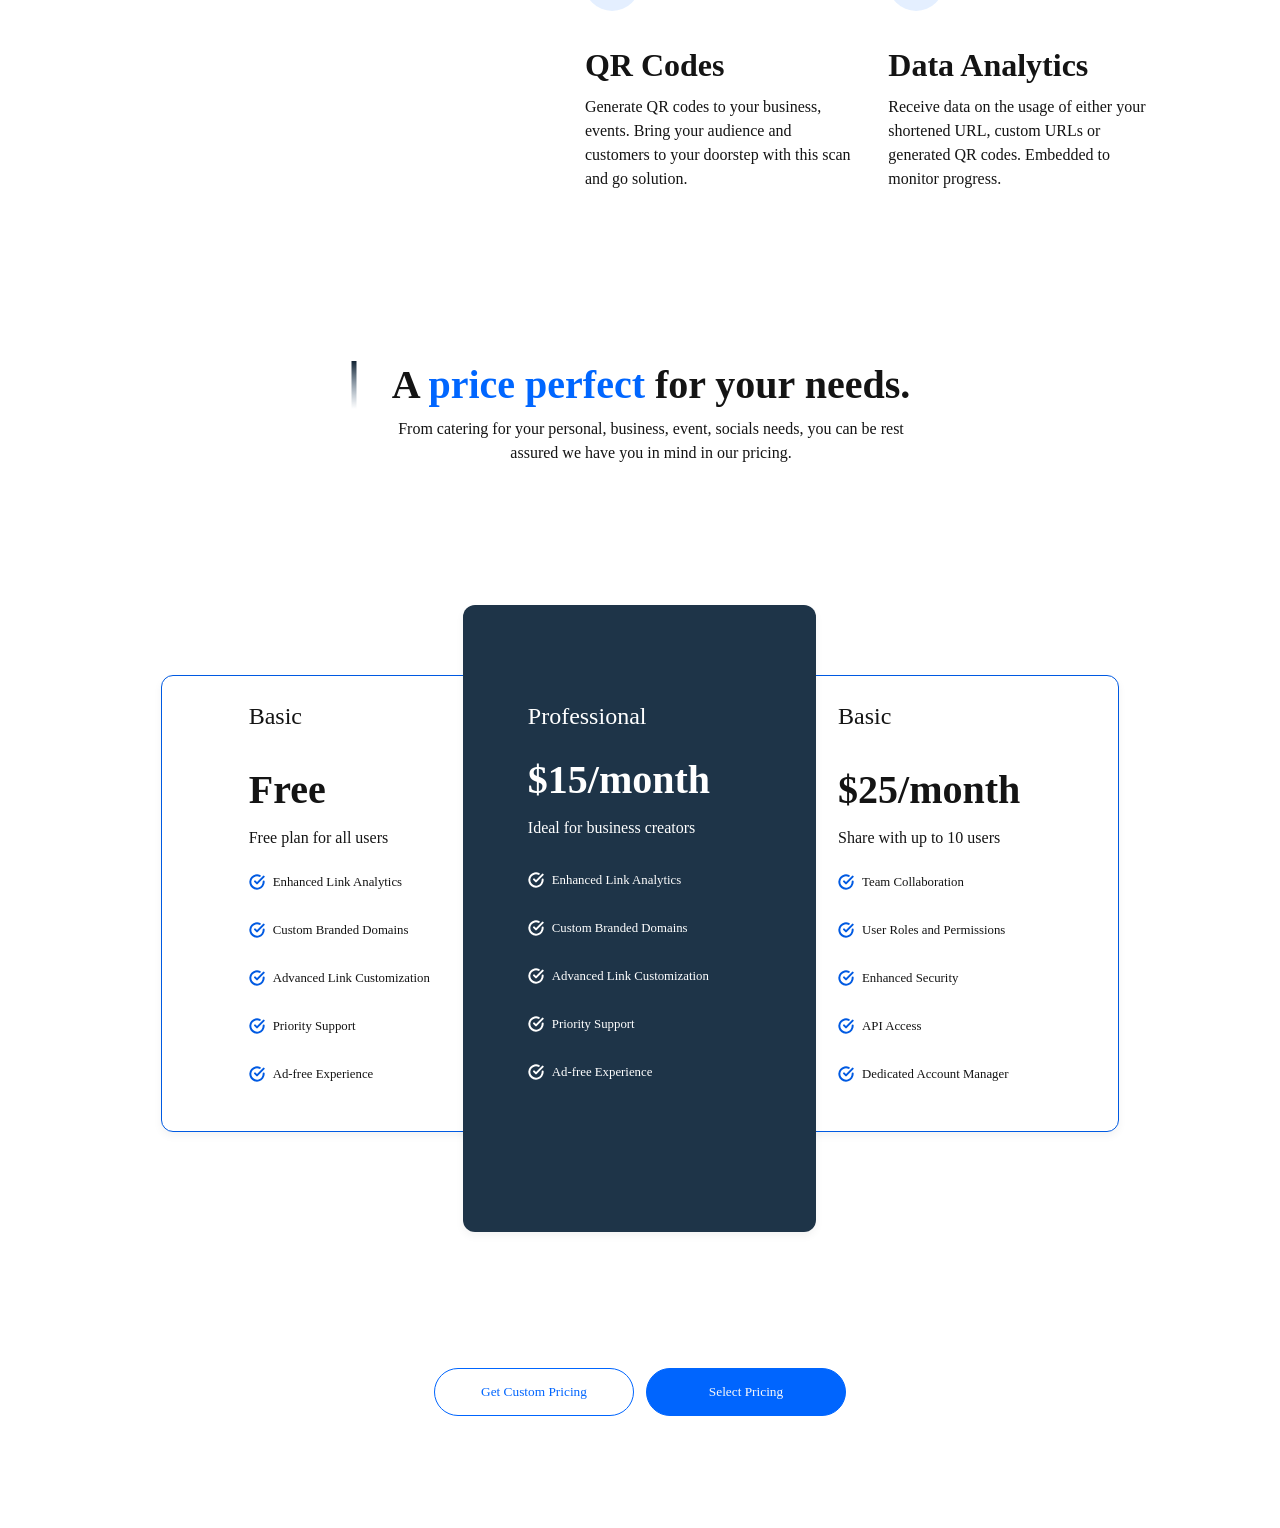
==== commit aa9d5aed: "edit" ====
--- a/firstSemesterAssignment.html
+++ b/firstSemesterAssignment.html
@@ -4,7 +4,7 @@
     <meta charset="UTF-8" />
     <meta name="viewport" content="width=device-width, initial-scale=1.0" />
     <title>SCISSOR</title>
-    <link rel="stylesheet" href="assets/Styles/firstSemesterAssignment.css" />
+    <link rel="stylesheet" href="Styles/firstSemesterAssignment.css" />
     <link
       href="//db.onlinewebfonts.com/c/040a78b437acd0433612f92e61d04a1b?family=Gilroy-Medium"
       rel="stylesheet"
@@ -19,7 +19,7 @@
     <header>
       <div class="navbar">
         <div id="logo">
-          <img src="assets/images/logo.png" alt="Logo" />
+          <img src="images/logo.png" alt="Logo" />
         </div>
         <div class="Navbar__Link-toggle">
           <i class="fa fa-bars"></i>
@@ -64,7 +64,7 @@
           Optimize Your Online Experience with Our <br />
           Advanced
           <span
-            >URL <img src="assets/images/Vector 3.png" alt="" />Shortening</span
+            >URL <img src="images/Vector 3.png" alt="" />Shortening</span
           >
           Solution
         </h2> 
@@ -81,8 +81,8 @@
       </div>
     </section>
     <section class="img1">
-      <img id="imgSpec1" src="assets/images/Group 2.png" alt="" />
-      <img id="imgSpec2" src="assets/images/Group 3.png" alt="" />
+      <img id="imgSpec1" src="images/Group 2.png" alt="" />
+      <img id="imgSpec2" src="images/Group 3.png" alt="" />
     </section>
     <section>
       <div class="cont1">
@@ -113,7 +113,7 @@
       <div class="cont2">
         <div class="whyScissors">
           <div class="titleWhy">
-            <img src="assets/images/Line 70.png" alt="" />
+            <img src="images/Line 70.png" alt="" />
             <h2>Why choose <span>Scissors</span></h2>
           </div>
           <p>
@@ -128,8 +128,8 @@
           <div class="list">
             <div class="box">
               <div class="iconframe">
-                <img id="iconBg" src="assets/images/Ellipse 2.svg" alt="" />
-                <img id="icon" src="assets/images/link-2.svg" alt="" />
+                <img id="iconBg" src="images/Ellipse 2.svg" alt="" />
+                <img id="icon" src="images/link-2.svg" alt="" />
               </div>
               <div class="why">
                 <h2>URL Shortening</h2>
@@ -141,8 +141,8 @@
             </div>
             <div class="box">
               <div class="iconframe">
-                <img id="iconBg" src="assets/images/Ellipse 2.svg" alt="" />
-                <img id="icon" src="assets/images/edit.svg" alt="" />
+                <img id="iconBg" src="images/Ellipse 2.svg" alt="" />
+                <img id="icon" src="images/edit.svg" alt="" />
               </div>
               <div class="why">
                 <h2>Custom URLs</h2>
@@ -156,8 +156,8 @@
           <div class="list">
             <div class="box">
               <div class="iconframe">
-                <img id="iconBg" src="assets/images/Ellipse 2.svg" alt="" />
-                <img id="icon" src="assets/images/grid.svg" alt="" />
+                <img id="iconBg" src="images/Ellipse 2.svg" alt="" />
+                <img id="icon" src="images/grid.svg" alt="" />
               </div>
               <div class="why">
                 <h2>QR Codes</h2>
@@ -170,8 +170,8 @@
             </div>
             <div class="box">
               <div class="iconframe">
-                <img id="iconBg" src="assets/images/Ellipse 2.svg" alt="" />
-                <img id="icon" src="assets/images/activity.svg" alt="" />
+                <img id="iconBg" src="images/Ellipse 2.svg" alt="" />
+                <img id="icon" src="images/activity.svg" alt="" />
               </div>
               <div class="why">
                 <h2>Data Analytics</h2>
@@ -188,7 +188,7 @@
     <section>
       <div class="desktop">
         <div class="topTitle">
-          <img src="assets/images/Line 70.png" alt="" />
+          <img src="images/Line 70.png" alt="" />
           <div class="mainTitle">
             <h2>A <span>price perfect</span> for your needs.</h2>
             <p>
@@ -207,23 +207,23 @@
               </div>
               <div class="bottomCont">
                 <div class="freeParagraphs">
-                  <img src="assets/images/check-circle copy.svg" alt="" />
+                  <img src="images/check-circle copy.svg" alt="" />
                   <p>Enhanced Link Analytics</p>
                 </div>
                 <div class="freeParagraphs">
-                  <img src="assets/images/check-circle copy.svg" alt="" />
+                  <img src="images/check-circle copy.svg" alt="" />
                   <p>Custom Branded Domains</p>
                 </div>
                 <div class="freeParagraphs">
-                  <img src="assets/images/check-circle copy.svg" alt="" />
+                  <img src="images/check-circle copy.svg" alt="" />
                   <p>Advanced Link Customization</p>
                 </div>
                 <div class="freeParagraphs">
-                  <img src="assets/images/check-circle copy.svg" alt="" />
+                  <img src="images/check-circle copy.svg" alt="" />
                   <p>Priority Support</p>
                 </div>
                 <div class="freeParagraphs">
-                  <img src="assets/images/check-circle copy.svg" alt="" />
+                  <img src="images/check-circle copy.svg" alt="" />
                   <p>Ad-free Experience</p>
                 </div>
               </div>
@@ -238,23 +238,23 @@
               </div>
               <div class="bottomCont">
                 <div class="paragraphs">
-                  <img src="assets/images/check-circle.svg" alt="" />
+                  <img src="images/check-circle.svg" alt="" />
                   <p>Enhanced Link Analytics</p>
                 </div>
                 <div class="paragraphs">
-                  <img src="assets/images/check-circle.svg" alt="" />
+                  <img src="images/check-circle.svg" alt="" />
                   <p>Custom Branded Domains</p>
                 </div>
                 <div class="paragraphs">
-                  <img src="assets/images/check-circle.svg" alt="" />
+                  <img src="images/check-circle.svg" alt="" />
                   <p>Advanced Link Customization</p>
                 </div>
                 <div class="paragraphs">
-                  <img src="assets/images/check-circle.svg" alt="" />
+                  <img src="images/check-circle.svg" alt="" />
                   <p>Priority Support</p>
                 </div>
                 <div class="paragraphs">
-                  <img src="assets/images/check-circle.svg" alt="" />
+                  <img src="images/check-circle.svg" alt="" />
                   <p>Ad-free Experience</p>
                 </div>
               </div>
@@ -269,23 +269,23 @@
               </div>
               <div class="bottomCont">
                 <div class="freeParagraphs">
-                  <img src="assets/images/check-circle copy.svg" alt="">
+                  <img src="images/check-circle copy.svg" alt="">
                   <p>Team Collaboration</p>
                 </div>
                 <div class="freeParagraphs">
-                  <img src="assets/images/check-circle copy.svg" alt="">
+                  <img src="images/check-circle copy.svg" alt="">
                   <p>User Roles and Permissions</p>
                 </div>
                 <div class="freeParagraphs">
-                  <img src="assets/images/check-circle copy.svg" alt="">
+                  <img src="images/check-circle copy.svg" alt="">
                   <p>Enhanced Security</p>
                 </div>
                 <div class="freeParagraphs">
-                  <img src="assets/images/check-circle copy.svg" alt="">
+                  <img src="images/check-circle copy.svg" alt="">
                   <p>API Access</p>
                 </div>
                 <div class="freeParagraphs">
-                  <img src="assets/images/check-circle copy.svg" alt="">
+                  <img src="images/check-circle copy.svg" alt="">
                   <p>Dedicated Account Manager</p>
                 </div>
               </div>
--- a/Styles/firstSemesterAssignment.css
+++ b/Styles/firstSemesterAssignment.css
@@ -0,0 +1,662 @@
+* {
+    margin: 0;
+    padding: 0;
+    font-family: 'Gilroy-Medium';
+    box-sizing: border-box;
+}
+
+body {
+    width: 100%;
+    height: 100vh;
+}
+
+span {
+    color: hsla(216, 100%, 50%, 1);
+}
+/* navbar */
+.navbar {
+    max-width: 1150px;
+    margin: 0 auto;
+    padding-top: 12px;
+    display: flex;
+    justify-content: center;
+}
+
+.Navbar__Link-toggle {
+    display: none;
+}
+
+#logo {
+    display: flex;
+    align-items: flex-start;
+    padding-top: 2px;
+}
+
+#logo img {
+    max-width: 10rem;
+    max-height: 2.5rem;
+}
+
+.mainLinks {
+    display: flex;
+}
+
+.mainLinks a {
+    padding: 10px 10px;
+}
+
+.sideLinks {
+    display: flex;
+}
+
+.sideLinks a {
+    padding: 10px 24px 10px 10px;
+}
+
+#active {
+    color:hsla(216, 100%, 50%, 1);
+}
+
+#active:hover {
+    color:hsla(0, 0%, 8%, 1);
+}
+
+.navbar a {
+    float: left;
+    font-size: 18px;
+    color:hsla(0, 0%, 8%, 1);
+    text-decoration: none;
+}
+
+.dropdown {
+    float: left;
+    overflow: hidden;
+}
+
+.dropdown .dropbtn {
+    font-size: 16px; 
+    border: none;
+    outline: none;
+    padding: 10px 10px;
+    background-color: inherit;
+    font-family: inherit;
+    margin: 0;
+}
+
+.navbar a:hover, .dropdown:hover .dropbtn {
+    color: hsla(216, 100%, 50%, 1);
+}
+
+.dropdown-content {
+    display: none;
+    position: absolute;
+    background-color: #f9f9f9;
+    min-width: 160px;
+    box-shadow: 0px 8px 16px 0px rgba(0,0,0,0.2);
+    z-index: 3;
+}
+
+.dropdown-content a {
+    float: none;
+    color: black;
+    padding: 12px 16px;
+    text-decoration: none;
+    display: block;
+    text-align: left;
+}
+
+.dropdown-content a:hover {
+    color: hsla(216, 100%, 50%, 1);
+}
+
+.dropdown:hover .dropdown-content {
+    display: block;
+}
+
+#navButton {
+    margin: 0 0.5rem 0 0.5rem;
+    border-radius: 100px;
+    border: 1px solid var(--primary-300-base, #0065FE);
+    float: left;
+    font-size: 16px;
+    color: hsla(0, 0%, 100%, 1);
+    background-color: hsla(216, 100%, 50%, 1);
+    text-align: center;
+    padding: 12px 40px;
+    text-decoration: none;
+}
+
+#navButton:hover {
+    color: hsla(216, 100%, 50%, 1);
+    background-color: hsla(0, 0%, 100%, 1);
+    border: 1px solid var(--primary-300-base, #0065FE);
+}
+
+@media only screen and (max-width: 820px) {
+    .navbar, .mainLinks, .sideLinks {
+      flex-direction: column;
+    }
+    .mainLinks, .dropdown, .sideLinks{
+        display: none;
+    }
+    .Navbar__Link-toggle {
+        color: hsla(216, 100%, 50%, 1);
+        align-self: flex-end;
+        display: initial;
+        position: absolute fixed;
+        cursor: pointer;
+        margin-top: -33px;
+        padding-right: 0.5rem;
+    }
+    .navbar__ToggleShow {
+        display: flex;
+    }
+}
+
+@media only screen and (min-width: 820px) {
+    .mainLinks {
+        margin-inline-start: auto;
+    }
+    .sideLinks {
+        margin-left: auto;
+    }
+}
+
+/* first section */
+.firstBox {
+    max-width: 1400px;
+    margin: 0 auto;
+    padding: 3rem 4rem;
+    text-align: center;
+}
+
+.firstBox h2 {
+    position: relative;
+    z-index: 2;
+    color: #141414;
+    font-size: 3rem;
+    font-weight: bold;
+    line-height: 6rem;
+    padding-bottom: 0.5rem;
+}
+
+.firstBox p {
+    color: var(--text-color-main-text, #141414);
+    font-size: 1.125rem;
+    line-height: 1.75rem;
+    padding-bottom: 2rem;
+}
+
+.firstBox img {
+    position: absolute;
+    padding-top: 4.5rem;
+    z-index: 1;
+}
+
+@media only screen and (max-width: 540px) {
+    .firstBox img {
+        display: flex;
+    }
+}
+
+.firstLinks button {
+    padding: 0.75rem 1.5rem;
+    border-radius: 100px;
+    color: white;
+    border: 1px solid var(--primary-300-base, #0065FE);
+    background: var(--primary-300-base, #0065FE);
+    margin-right: 2rem;
+}
+
+.firstLinks button:hover {
+    color: hsla(216, 100%, 50%, 1);
+    background-color: hsla(0, 0%, 100%, 1);
+    border: 1px solid var(--primary-300-base, #0065FE);
+}
+
+.firstLinks a {
+    color: var(--primary-300-base, #0065FE);
+    font-size: 1rem;
+    text-decoration: none;
+}
+
+.firstLinks a:hover {
+    color: black;
+}
+
+.img1 {
+    text-align: center;
+}
+
+#imgSpec1 {
+    width: 60%;
+}
+
+#imgSpec2 {
+    width: 100%;
+    margin-bottom: -5.3px;
+}
+
+/* second section */
+.cont1 {
+    display: flex;
+    padding: 3.75rem 8.75rem;
+    justify-content: center;
+    align-items: center;
+    gap: 7.5rem;
+    margin: 0 auto;
+    background: #F9FBFD;
+}
+
+.title {
+    display: flex;
+    align-items: flex-start;
+    height: 6rem;
+}
+
+.title h2 {
+    width: 21.0625rem;
+    color: #141414;
+    font-size: 2.5rem;
+    line-height: 3rem;
+}
+
+.facts {
+    display: flex;
+    align-items: flex-start;
+    gap: 4.5rem;
+    height: 6.25rem;
+}
+
+.facts h3{
+    padding-bottom: 0.25rem;
+    font-size: 2rem;
+    line-height: 2.5rem;
+}
+
+.facts p {
+    color: var(--text-color-main-text, #141414);
+    font-size: 1rem;
+    line-height: 1.5rem;
+}
+
+.fact1, .fact2, .fact3, .fact4 {
+    display: flex;
+    flex-direction: column;
+    align-items: flex-start;
+    gap: 0.25rem;
+}
+
+@media only screen and (max-width: 912px) {
+    .cont1 {
+        gap: 5rem;
+    }
+    .cont1, .title, .facts{
+        display: flex;
+        flex-direction: column;
+        align-items: center;
+    }
+    .title h2, .facts p {
+        text-align: center;
+    }
+    .fact1, .fact2, .fact3, .fact4 {
+        display: flex;
+        align-items: center;
+        gap: 0.25rem;
+    }
+    .facts {
+        height: auto;
+    }
+}
+
+/* third section */
+.cont2 {
+    padding: 8rem 7.43rem;
+    display: flex;
+    align-items: flex-start;
+    margin: 0 auto;
+    gap: 6rem;
+}
+
+.whyScissors {
+    display: flex;
+    flex-direction: column;
+    align-items: flex-end;
+    gap: 1rem;
+}
+
+@media only screen and (max-width: 912px) {
+    .whyScissors {
+        text-align: center;
+    }
+}
+.titleWhy {
+    display: flex;
+    align-items: center;
+    gap: 0.2rem;
+}
+
+.titleWhy h2 {
+    color: #141414;
+    font-size: 2.3rem;
+    line-height: 2rem;
+}
+
+.whyScissors p {
+    padding-left: 1.75rem;
+    width: 23.125rem;
+    height: 12rem;
+    color: var(--text-color-main-text, #141414);
+    font-size: 1rem;
+    line-height: 1.75rem;
+    margin-right: 0;
+}
+
+.whyScissorsList {
+    display: flex;
+    flex-direction: column;
+    align-items: flex-start;
+    gap: 4rem;
+}
+
+.list {
+    display: flex;
+    align-items: flex-start;
+    gap: 1.75rem;
+}
+
+.box {
+    display: flex;
+    flex-direction: column;
+    align-items: flex-start;
+    gap: 2.5rem;
+}
+
+.iconframe {
+    width: 3.5rem;
+    height: 3.5rem;
+    display: flex;
+    justify-content: center;
+}
+
+#iconBg {
+    position: absolute;
+    z-index: 1;
+}
+
+#icon {
+    position: relative;
+    z-index: 2;
+}
+
+.why {
+    display: flex;
+    flex-direction: column;
+    align-items: flex-start;
+    gap: 1rem;
+}
+
+.whyScissorsList h2 {
+    color: var(--text-color-main-text, #141414);
+    font-size: 2rem;
+    line-height: 1.75rem;
+}
+
+.whyScissorsList p {
+    color: var(--text-color-main-text, #141414);
+    font-size: 1rem;
+    line-height: 1.5rem;
+}
+
+@media only screen and (max-width: 912px) {
+    .cont2 {
+        padding: 5rem 7.43rem;
+        display: flex;
+        flex-direction: column;
+        align-items: center;
+    }
+}
+
+/* fourth section */
+
+.desktop {
+    display: flex;
+    padding: 2.625rem 8rem 7rem 8rem;
+    flex-direction: column;
+    align-items: center;
+    gap: 4.25rem;
+    background: #FFF;
+}
+
+.topTitle {
+    display: flex;
+    align-items: flex-start;
+    gap: 1rem;
+}
+
+.mainTitle {
+    display: flex;
+    flex-direction: column;
+    align-items: center;
+    gap: 0.5rem;
+}
+
+.mainTitle h2 {
+    color: #141414;
+    text-align: center;
+    font-size: 2.5rem;
+    line-height: 3rem;
+}
+
+.mainTitle p {
+    display: flex;
+    width: 34.75rem;
+    height: 3.25rem;
+    flex-direction: column;
+    color: var(--text-color-main-text, #141414);
+    text-align: center;
+    font-size: 1rem;
+    line-height: 1.5rem;
+}
+
+@media only screen and (max-width: 540px) {
+    .mainTitle p {
+        width: 20rem;
+    }
+}
+
+.middleTile {
+    padding: 4.25rem 0;
+}
+
+@media only screen and (max-width: 1024px) {
+    .middleTile {
+        display: flex;
+        flex-direction: column;
+        align-items: center;
+        gap: 1rem;
+    }
+}
+
+.firstSide {
+    display: inline-flex;
+    padding: 1.5rem 6.125rem 2.8125rem 5.4375rem;
+    flex-direction: column;
+    align-items: flex-start;
+    gap: 2.125rem;
+    border-radius: 12px;
+    border: 0.4px solid var(--primary-400, #005AE2);
+    background: var(--neutral-white, #FFF);
+/* Drop shadow */
+    box-shadow: 0px 4px 8px 0px rgba(0, 0, 0, 0.05);
+}
+
+
+@media only screen and (min-width: 1280px) {
+    #firstCard, .midTile {
+        margin-right: -70px;
+    }
+}
+
+.firstSide p {
+    color: var(--text-color-main-text, #141414);
+    text-align: center;
+    font-size: 1.5rem;
+    line-height: 2rem;
+}
+
+.firstCont {
+    display: flex;
+    flex-direction: column;
+    align-items: flex-start;
+    gap: 1rem;
+}
+
+.whiteCont {
+    display: flex;
+    flex-direction: column;
+    align-items: flex-start;
+    gap: 0.5rem;
+}
+
+.whiteCont h2 {
+    color: var(--text-color-main-text, #141414);
+    text-align: center;
+    font-size: 2.5rem;
+    line-height: 3rem;
+}
+
+.whiteCont p {
+    color: var(--text-color-main-text, #141414);
+    text-align: center;
+    font-size: 1rem;
+    line-height: 2rem;
+}
+
+.midTile {
+    display: inline-flex;
+    padding: 5.9375rem 6.625rem 9.25rem 4.0625rem;
+    flex-direction: column;
+    align-items: flex-start;
+    gap: 1.5rem;
+    border-radius: 12px;
+    background: var(--linear-gradient, linear-gradient(180deg, #1E3448 99.99%, rgba(30, 52, 72, 0.00) 100%));
+/* Drop shadow */
+    box-shadow: 0px 4px 8px 0px rgba(0, 0, 0, 0.05);
+    position: relative;
+    z-index: 2;
+}
+
+.midTile p {
+    color: var(--neutral-white, #FFF);
+    text-align: center;
+    font-size: 1.5rem;
+    line-height: 2rem;
+}
+
+.midCont {
+    display: flex;
+    flex-direction: column;
+    align-items: flex-start;
+    gap: 1.5rem;
+}
+
+.topCont {
+    display: flex;
+    flex-direction: column;
+    align-items: flex-start;
+    gap: 0.5rem;
+}
+
+.topCont h2 {
+    color: var(--neutral-white, #FFF);
+    text-align: center;
+    font-size: 2.5rem;
+    line-height: 3rem;
+}
+
+.topCont p {
+    color: var(--neutral-white, #FFF);
+    text-align: center;
+    font-size: 1rem;
+    line-height: 2rem;
+}
+
+.bottomCont {
+    display: flex;
+    flex-direction: column;
+    align-items: flex-start;
+    gap: 1.5rem;
+}
+
+.paragraphs, .freeParagraphs {
+    display: flex;
+    justify-content: center;
+    align-items: center;
+    gap: 0.5rem;
+}
+
+/* .paragraphs img {
+    width: 1rem;
+    height: 1rem;
+} */
+
+.paragraphs p {
+    color: var(--neutral-white, #FFF);
+    text-align: center;
+    font-size: 0.8rem;
+    line-height: 1.5rem;
+}
+
+.freeParagraphs p {
+    color: var(--text-color-main-text, #141414);
+    text-align: center;
+    font-size: 0.8rem;
+    line-height: 1.5rem;
+}
+
+.downButtons {
+    display: flex;
+    align-items: flex-start;
+    gap: 0.75rem;
+}
+
+#whiteButton {
+    display: flex;
+    width: 12.5rem;
+    height: 3rem;
+    padding: 0.75rem 1.5rem;
+    justify-content: center;
+    align-items: center;
+    gap: 0.625rem;
+    border-radius: 100px;
+    color: #0065FE;
+    background: hsla(0, 0%, 100%, 1);
+    border: 1px solid var(--primary-300-base, #0065FE);
+}
+
+#whiteButton:hover {
+    color: #f9f9f9;
+    background: var(--primary-300-base, #0065FE);
+    border: 1px solid var(--primary-300-base, #0065FE);
+}
+
+#blueButton {
+    display: flex;
+    width: 12.5rem;
+    height: 3rem;
+    padding: 0.75rem 1.5rem;
+    justify-content: center;
+    align-items: center;
+    gap: 0.625rem;
+    border-radius: 100px;
+    color: #f9f9f9;
+    background: var(--primary-300-base, #0065FE);
+    border: 1px solid var(--primary-300-base, #0065FE);
+}
+
+#blueButton:hover {
+    color: hsla(216, 100%, 50%, 1);
+    background: hsla(0, 0%, 100%, 1);
+    border: 1px solid var(--primary-300-base, #0065FE);
+}
